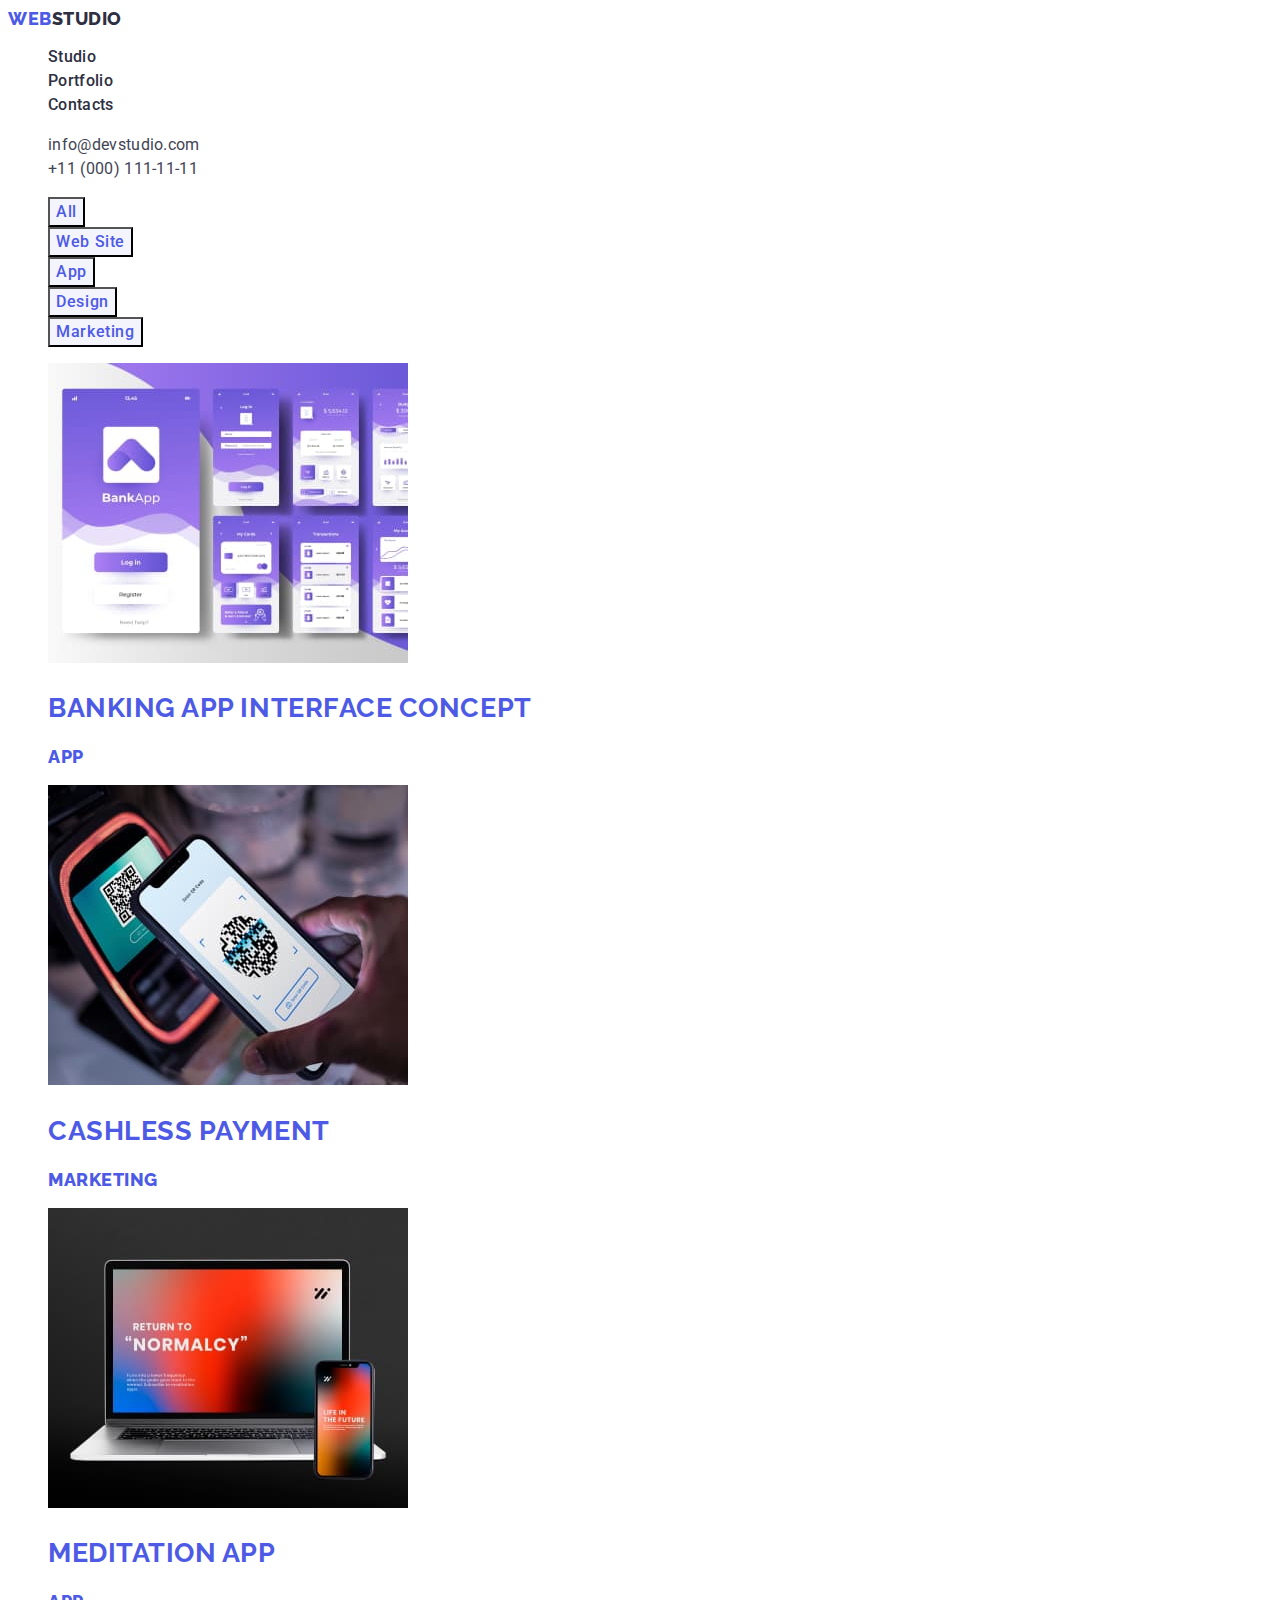
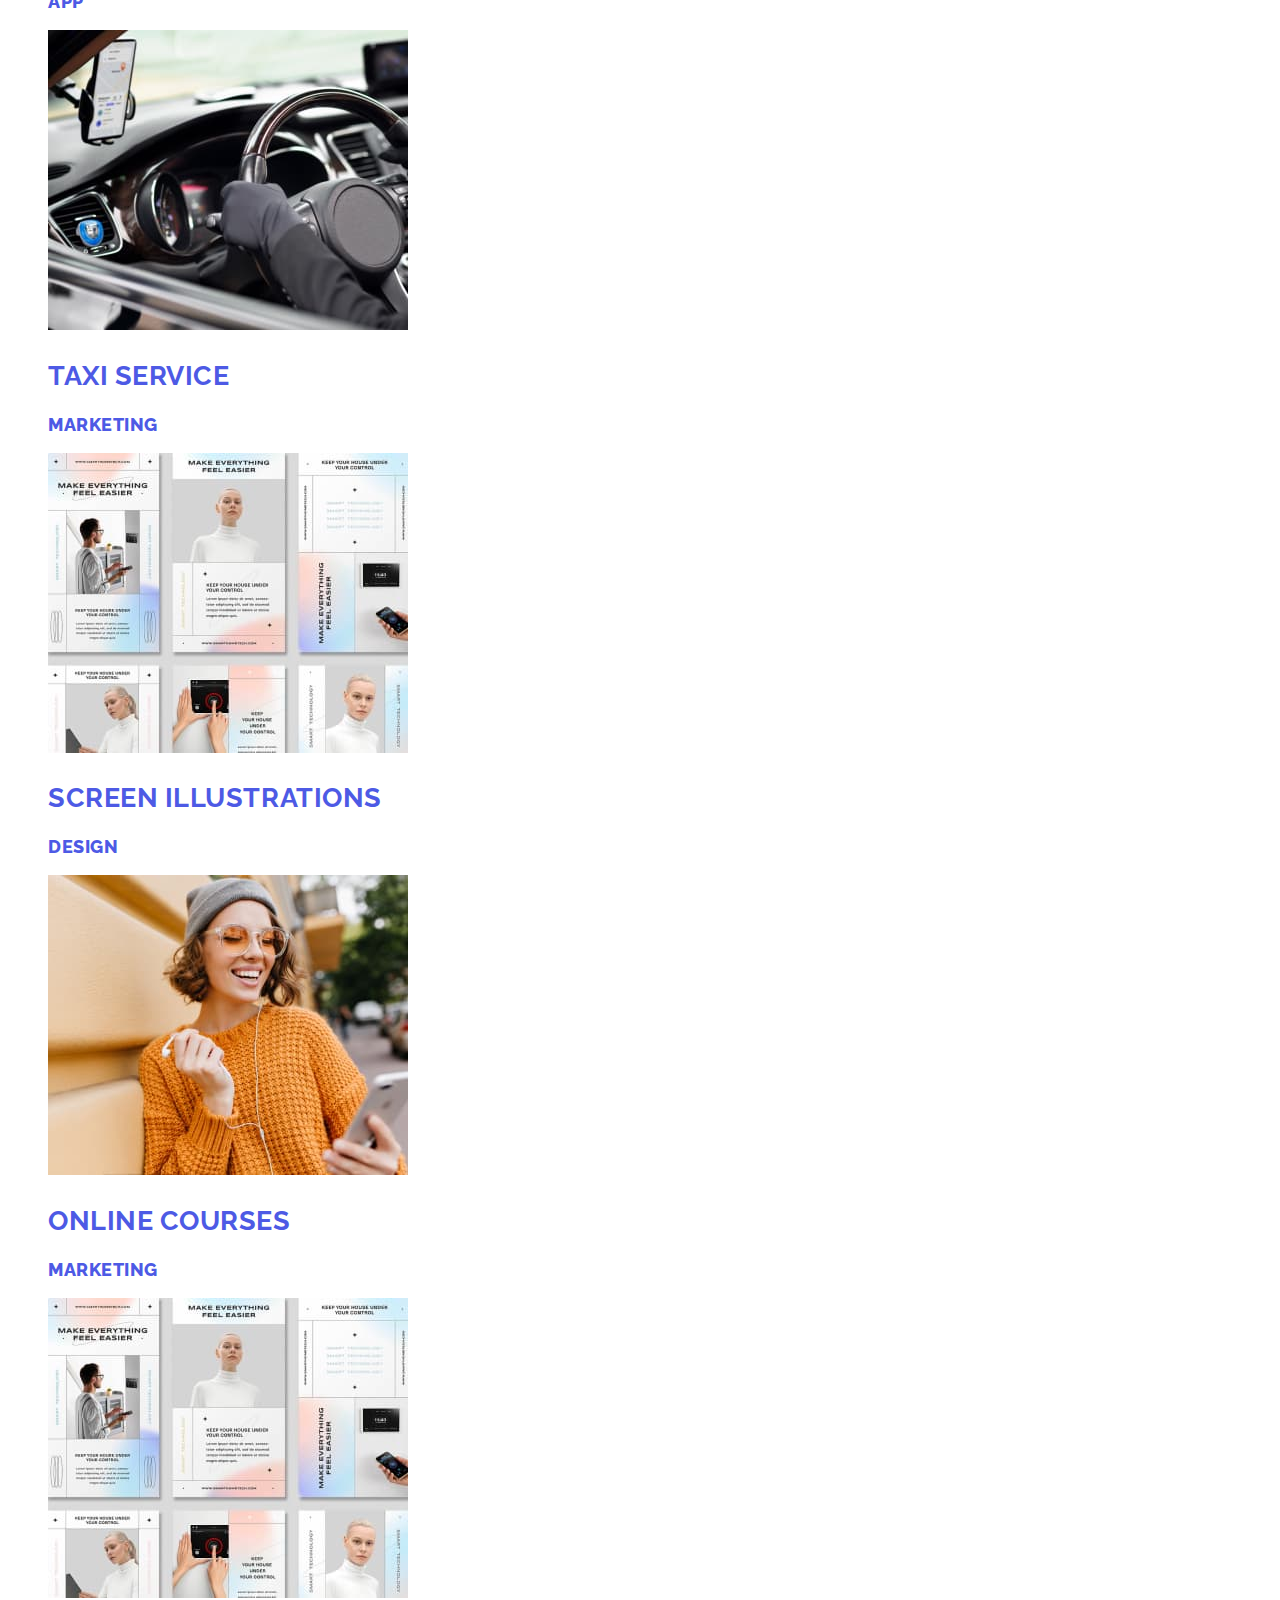
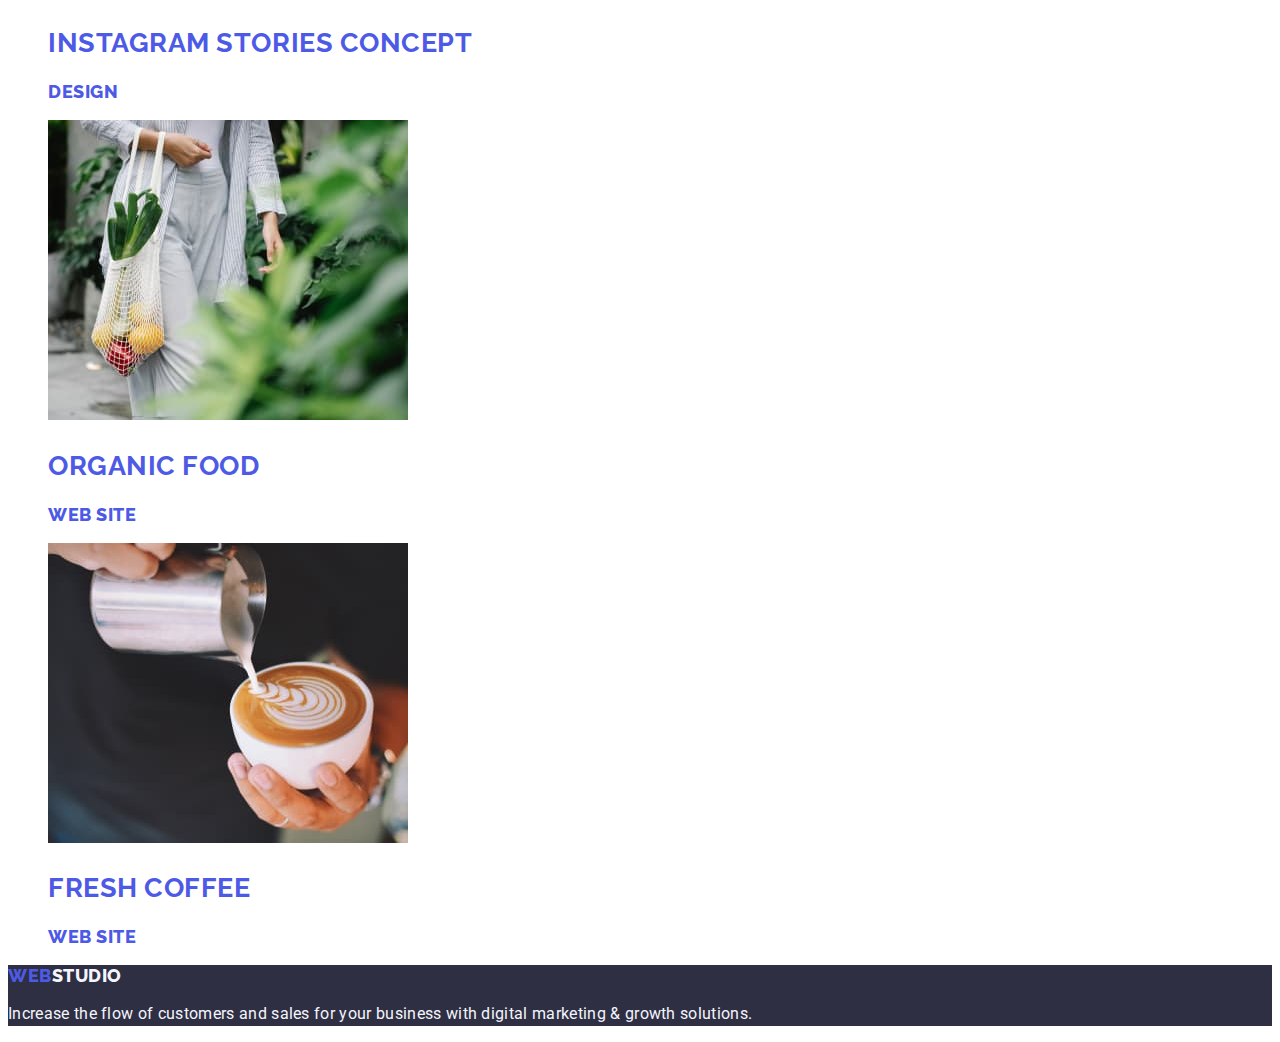
==== portfolio.html @ 8696d3ef "4" ====
<!DOCTYPE html>
<html lang="en">

<head>
    <meta charset="UTF-8">
    <meta http-equiv="X-UA-Compatible" content="IE=edge">
    <meta name="viewport" content="width=device-width, initial-scale=1.0">
    <title>Portfolio</title>
    <link rel="preconnect" href="https://fonts.googleapis.com">
    <link rel="preconnect" href="https://fonts.gstatic.com" crossorigin>
    <link
        href="https://fonts.googleapis.com/css2?family=Montserrat:wght@400;700&family=Raleway:wght@800&family=Roboto:wght@400;500;700;900&display=swap"
        rel="stylesheet">
    <link rel="stylesheet" href="node_modules/modern-normalize/modern-normalize.css">
    <link rel="stylesheet" href="./css/styles.css">
</head>

<body>
    <header class="header">
        <nav class="header-nav">
            <a class="link" href="./index.html">Web<span class="header-logo">Studio</span></a>
            <ul class="list">
                <li class="header-item">
                    <a class="header-link" href="./index.html">Studio</a>
                </li>
                <li class="header-item">
                    <a class="header-link" href="./portfolio.html">Portfolio</a>
                </li>
                <li class="header-item">
                    <a class="header-link" href="">Contacts</a>
                </li>
            </ul>
        </nav>
        <address class="header-adress">
            <ul class="list">
                <li class="header-adress-item">
                    <a class="header-adress-link" href="mailto:info@devstudio.com">info@devstudio.com</a>
                </li>
                <li class="header-adress-item">
                    <a class="header-adress-link" href="tel:+110001111111">+11 (000) 111-11-11</a>
                </li>
            </ul>
        </address>
    </header>
    <main class="main">
        <section class="filters">
            <h1 hidden>Filters</h1>
            <ul class="list">
                <li class="item-btn">
                    <button class="main-btn" type="button">All</button>
                </li>
                <li class="item-btn">
                    <button class="main-btn" type="button">Web Site</button>
                </li>
                <li class="item-btn">
                    <button class="main-btn" type="button">App</button>
                </li>
                <li class="item-btn">
                    <button class="main-btn" type="button">Design</button>
                </li>
                <li class="item-btn">
                    <button class="main-btn" type="button">Marketing</button>
                </li>
            </ul>
            <!-- < Project Card -->
            <ul class="list">
                <li class="card-item">
                    <a class="link img">
                        <img src="./images/app-1.jpg" alt="app interface" width="360" height="300">
                        <h2 class="card-title">Banking App Interface Concept</h2>
                        <p class="card-text">App</p>
                    </a>
                </li>
                <li class="card-item">
                    <a class="link img">
                        <img src="./images/marketing-1.jpg" alt="pay" width="360" height="300">
                        <h2 class="card-title">Cashless Payment</h2>
                        <p class="card-text">Marketing</p>
                    </a>
                </li>
                <li class="card-item">
                    <a class="link img">
                        <img src="./images/app-2.jpg" alt="meditation app" width="360" height="300">
                        <h2 class="card-title">Meditation App</h2>
                        <p class="card-text">App</p>
                    </a>
                </li>

                <!-- Project Card 2 -->

                <li class="card-item">
                    <a class="link img">
                        <img src="./images/marketing-2.jpg" alt="Taxi Service" width="360" height="300">
                        <h2 class="card-title">Taxi Service</h2>
                        <p class="card-text">Marketing</p>
                    </a>
                </li>
                <li class="card-item">
                    <a class="link img">
                        <img src="./images/desing-1.jpg" alt="Screen Illustrations" width="360" height="300">
                        <h2 class="card-title">Screen Illustrations</h2>
                        <p class="card-text">Design</p>
                    </a>
                </li>
                <li class="card-item">
                    <a class="link img">
                        <img src="./images/marketing-3.jpg" alt="Online Courses" width="360" height="300">
                        <h2 class="card-title">Online Courses</h2>
                        <p class="card-text">Marketing</p>
                    </a>
                </li>

                <!-- Project Card 3 -->

                <li class="card-item">
                    <a class="link img">
                        <img src="./images/desing-2.jpg" alt="Instagram Stories Concept" width="360" height="300">
                        <h2 class="card-title">Instagram Stories Concept</h2>
                        <p class="card-text">Design</p>
                    </a>
                </li>
                <li class="card-item">
                    <a class="link img">
                        <img src="./images/vebsite-1.jpg" alt="Organic Food" width="360" height="300">
                        <h2 class="card-title">Organic Food</h2>
                        <p class="card-text">Web Site</p>
                    </a>
                </li>
                <li class="card-item">
                    <a class="link img">
                        <img src="./images/vebsite-2.jpg" alt="Fresh Coffee" width="360" height="300">
                        <h2 class="card-title">Fresh Coffee</h2>
                        <p class="card-text">Web Site</p>
                    </a>
                </li>
            </ul>
        </section>
    </main>
    <footer class="footer">
        <a class="link" href="./index.html">Web<span class="footer-logo">Studio</span></a>
        <p class="footer-text">
            Increase the flow of customers and sales for your business with digital marketing & growth solutions.
        </p>
    </footer>
</body>

</html>
---- css/styles.css ----
:root {
  --primary-font: 'Roboto', sans-serif;
  --logo-font: 'Raleway', sans-serif;
  --primary-black-color: #212121;
  --primary-bacground-color: #ffffff;
  --primary-title-color: #2e2f42;
  --secondary-text-color: #434455;
  --active-link-color: #404bbf;
  --primary-font-size: 20px;
  --secondary-font-size: 16px;
  --primary-line-height: 1.2;
  --secondary-line-height: 1.5;
  --primary-letter-spacing: 0.02;
}

body {
  font-family: var(--primary-font);
  color: #434455;
  background-color: var(--primary-bacground-color);
}

/**
  |============================
  | Header styles
  |============================
*/
.header {
}
.header-nav {
}

.header-link,
.header-adress-link {
  text-decoration: none;
}

.link {
  font-family: var(--logo-font);
  font-style: normal;
  font-weight: 800;
  font-size: 18px;
  line-height: 1.17;
  letter-spacing: 0.03em;
  text-transform: uppercase;
  text-decoration: none;
  color: #4d5ae5;
}
.header-link {
  color: #2e2f42;
  font-size: 16px;
  text-decoration: none;
  font-weight: 500;
  line-height: 1.5;
  letter-spacing: 0.02em;
}
.link:hover,
.link:focus {
  color: #404bbf;
}
.header-logo {
  color: #2e2f42;
  line-height: 1.17;
}
.footer-logo {
  color: #f4f4fd;
  line-height: 1.17;
}
.list {
  color: #2e2f42;
  font-family: var(--primary-font);
  font-weight: 500;
  line-height: var(--secondary-line-height);
  font-size: var(--secondary-font-size);
  letter-spacing: 0.02em;
}
.header-item {
  font-weight: 500;
  line-height: 1.5;
  letter-spacing: 0.02em;
  color: #2e2f42;
}
.header-link:hover,
.header-link:focus {
  color: #404bbf;
}
.header-adress {
  font-style: normal;
  letter-spacing: 0.02em;
  list-style: none;
}
.list {
  list-style: none;
}
.header-adress-item {
}
.header-adress-link {
  font-family: var(--primary-font);
  font-weight: 400;
  color: var(--secondary-text-color);
  line-height: var(--secondary-line-height);
  font-size: var(--secondary-font-size);
}
.header-adress-link:hover,
.header-adress-link:focus {
  color: var(--active-link-color);
}

/**
  |============================
  | Main styles
  |============================
*/

.main {
}
.filters {
}
.filters-list {
}
.item-btn {
  text-decoration: none;
}
.main-btn {
  font-family: var(--primary-font);
  font-weight: 500;
  font-size: 16px;
  line-height: 1.5;
  letter-spacing: 0.04em;
  background-color: #f4f4fd;
  color: #4d5ae5;
}
.main-btn-os {
  font-family: 'Roboto', sans-serif;
  font-weight: 500;
  font-size: 16px;
  line-height: 1.5;
  letter-spacing: 0.04em;
  background-color: #4d5ae5;
  color: #ffffff;
}
.main-btn:hover,
.main-btn:focus {
  background-color: #404bbf;
  color: #ffffff;
  cursor: pointer;
}
.main-btn-os:hover,
.main-btn-os:focus {
  background-color: #404bbf;
  cursor: pointer;
}
.card-list {
}
.card-item {
}
.card-title {
}
.card-text {
}

.main {
}
.main-section {
  background-color: #2e2f42;
  color: #f4f4fd;
}
.main-title {
  font-weight: 700;
  font-size: 56px;
  text-align: center;
  line-height: 1.07;
  letter-spacing: 0.02em;
  color: #ffffff;
}
.section-advantages {
}
.advantages-title {
  font-size: 36px;
  line-height: 1.11;
  text-align: center;
  letter-spacing: 0.02em;
  text-transform: capitalize;
  color: #2e2f42;
}
.list {
  background-color: #ffffff;
}
.section-advantages-item {
}
.section-advantages-title {
  font-weight: 500;
  font-size: 20px;
  line-height: 1.2;
  letter-spacing: 0.02em;
  color: #2e2f42;
}
.section-advantages-text {
  color: #434455;
  line-height: 1.5;
  letter-spacing: 0.02em;
}
.section-img {
}
.section-img-title {
  font-size: 36px;
  line-height: 1.11;
  text-align: center;
  letter-spacing: 0.02em;
  text-transform: capitalize;
  color: #2e2f42;
}
.section-img-list {
}
.section-img-item {
}
.section-ot {
  background-color: #f4f4fd;
}
.section-ot-title {
  font-size: 36px;
  line-height: 1.11;
  text-align: center;
  letter-spacing: 0.02em;
  text-transform: capitalize;
  color: #2e2f42;
}
/*.section-ot-list {
  background-color: #FFFFFF;
}*/
.section-ot-item {
  background-color: #ffffff;
}
.item-title {
  font-weight: 500;
  font-size: 20px;
  line-height: 1.2;
  letter-spacing: 0.02em;
  color: #2e2f42;
}
.item-text {
  line-height: 1.5;
  letter-spacing: 0.02em;
  color: #434455;
}
/**
  |============================
  | Footer styles
  |============================
*/

.footer {
  background-color: #2e2f42;
  color: #f4f4fd;
}
.link {
  color: #4d5ae5;
}
.footer-text {
  line-height: 1.5;
  letter-spacing: 0.02em;
}
.footer-logo {
  color: #f4f4fd;
}
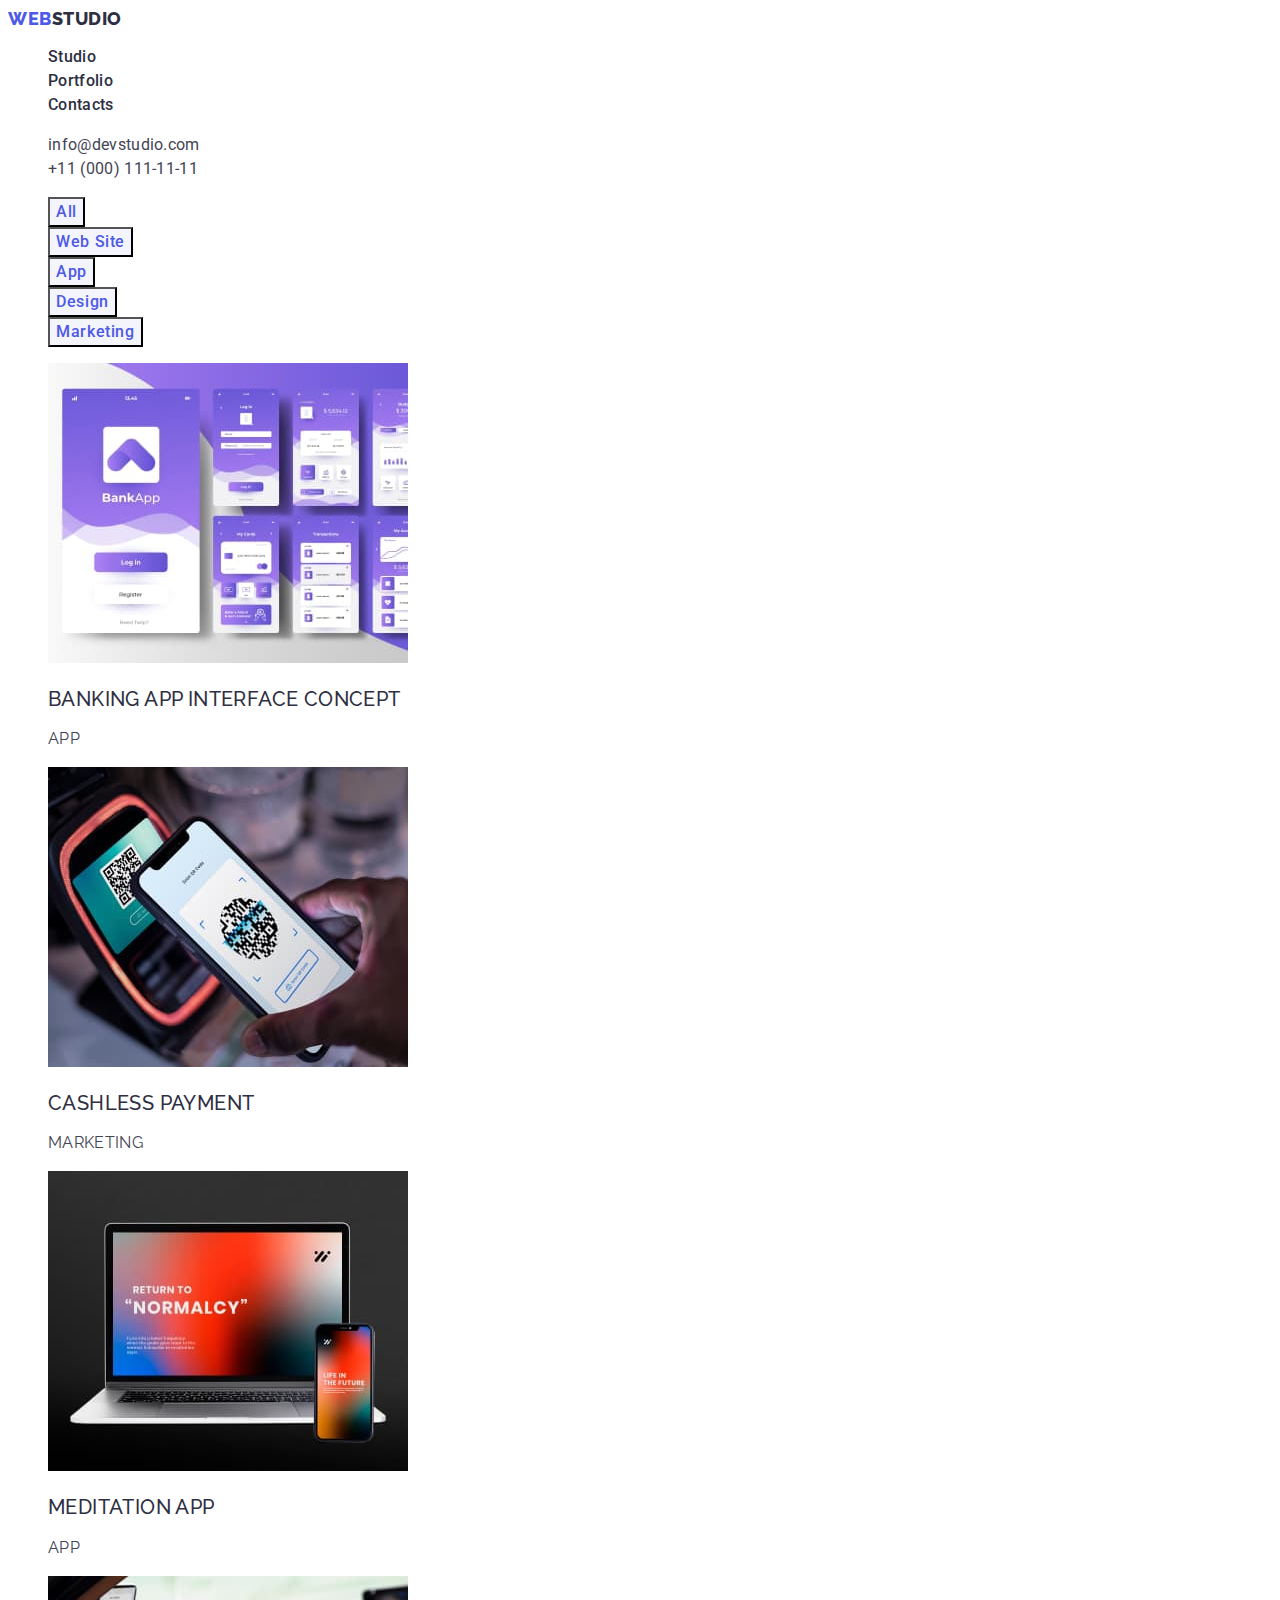
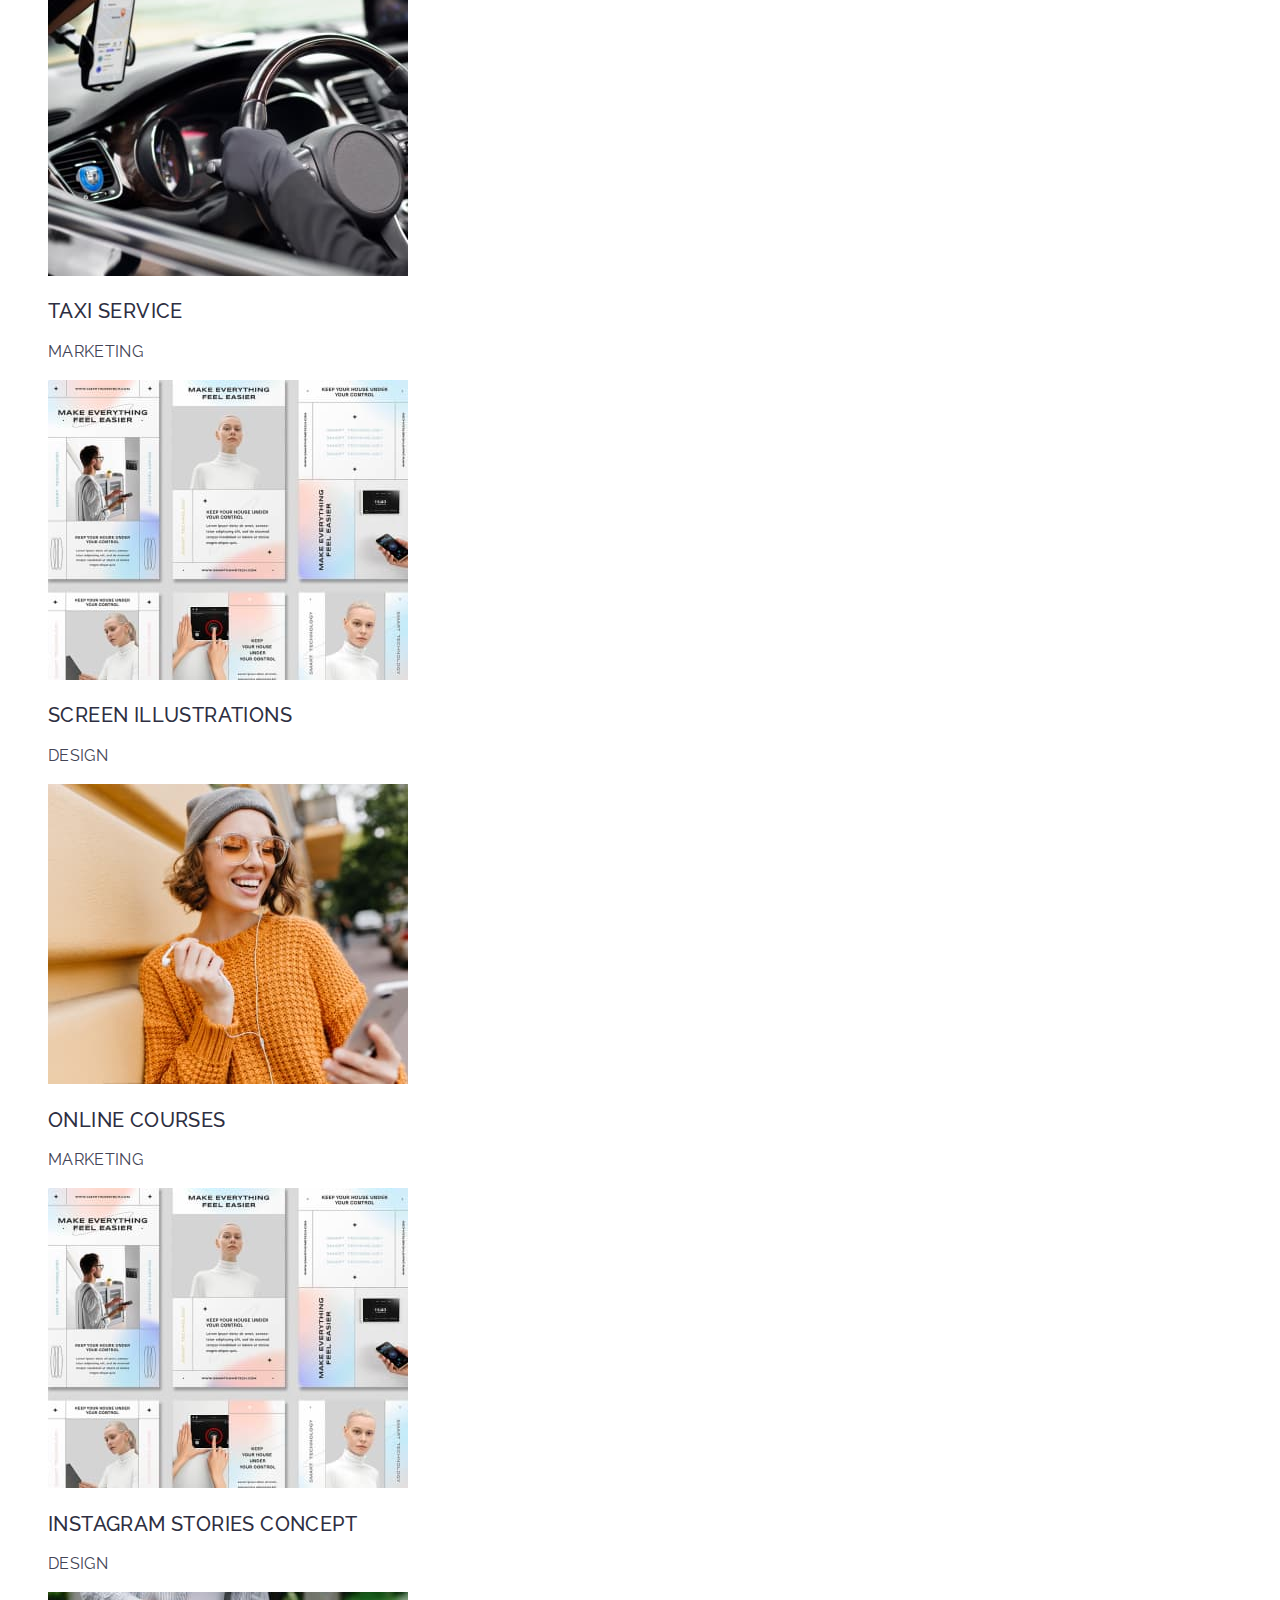
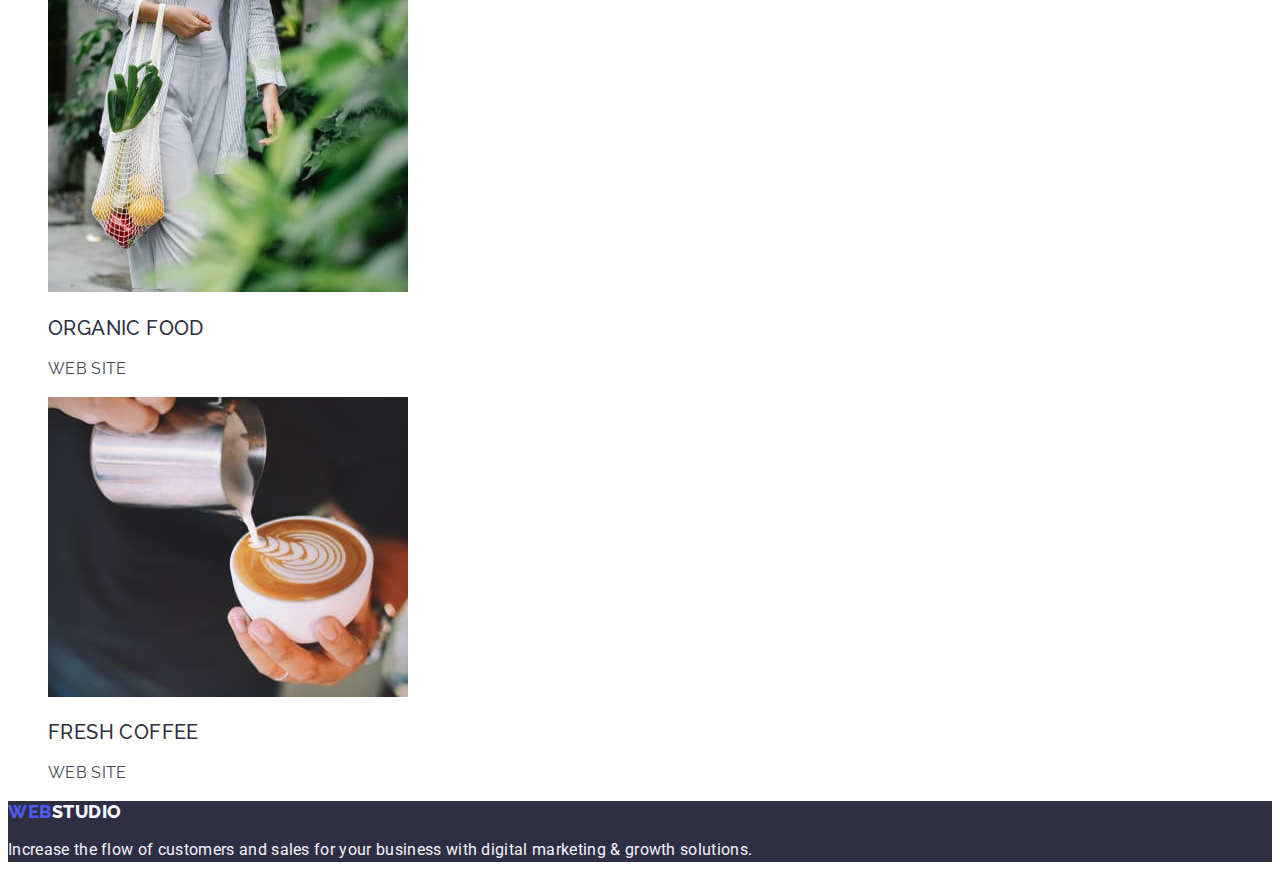
==== commit 46461566: "4" ====
--- a/portfolio.html
+++ b/portfolio.html
@@ -18,7 +18,7 @@
 <body>
     <header class="header">
         <nav class="header-nav">
-            <a class="link" href="./index.html">Web<span class="header-logo">Studio</span></a>
+            <a class="logo-link link" href="./index.html">Web<span class="header-logo">Studio</span></a>
             <ul class="list">
                 <li class="header-item">
                     <a class="header-link" href="./index.html">Studio</a>
--- a/css/styles.css
+++ b/css/styles.css
@@ -30,6 +30,7 @@
 }
 
 .header-link,
+.logo-link,
 .header-adress-link {
   text-decoration: none;
 }
@@ -154,8 +155,18 @@
 .card-item {
 }
 .card-title {
+  font-weight: 500;
+  font-size: 20px;
+  line-height: 1.2;
+  letter-spacing: 0.02em;
+  color: #2e2f42;
 }
 .card-text {
+  font-weight: 400;
+  font-size: 16px;
+  letter-spacing: 0.02em;
+  line-height: 1.5;
+  color: #434455;
 }
 
 .main {
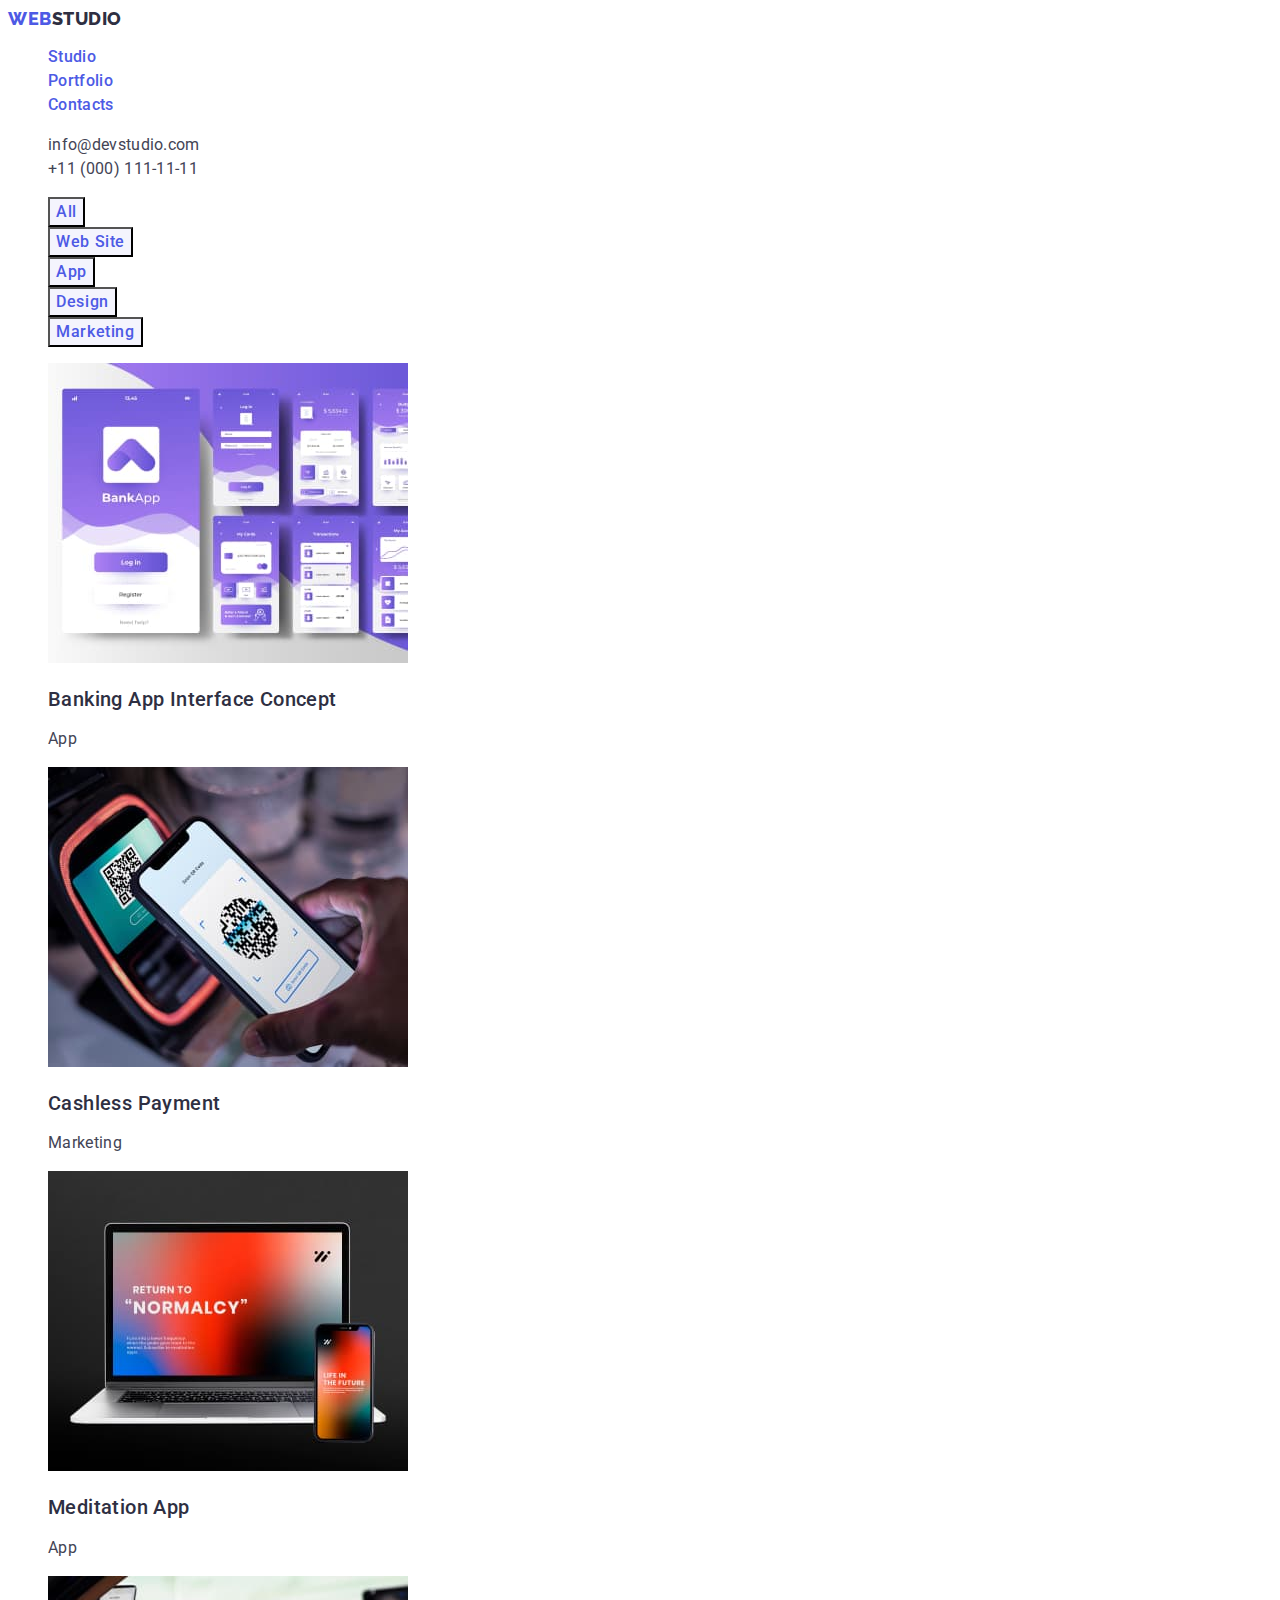
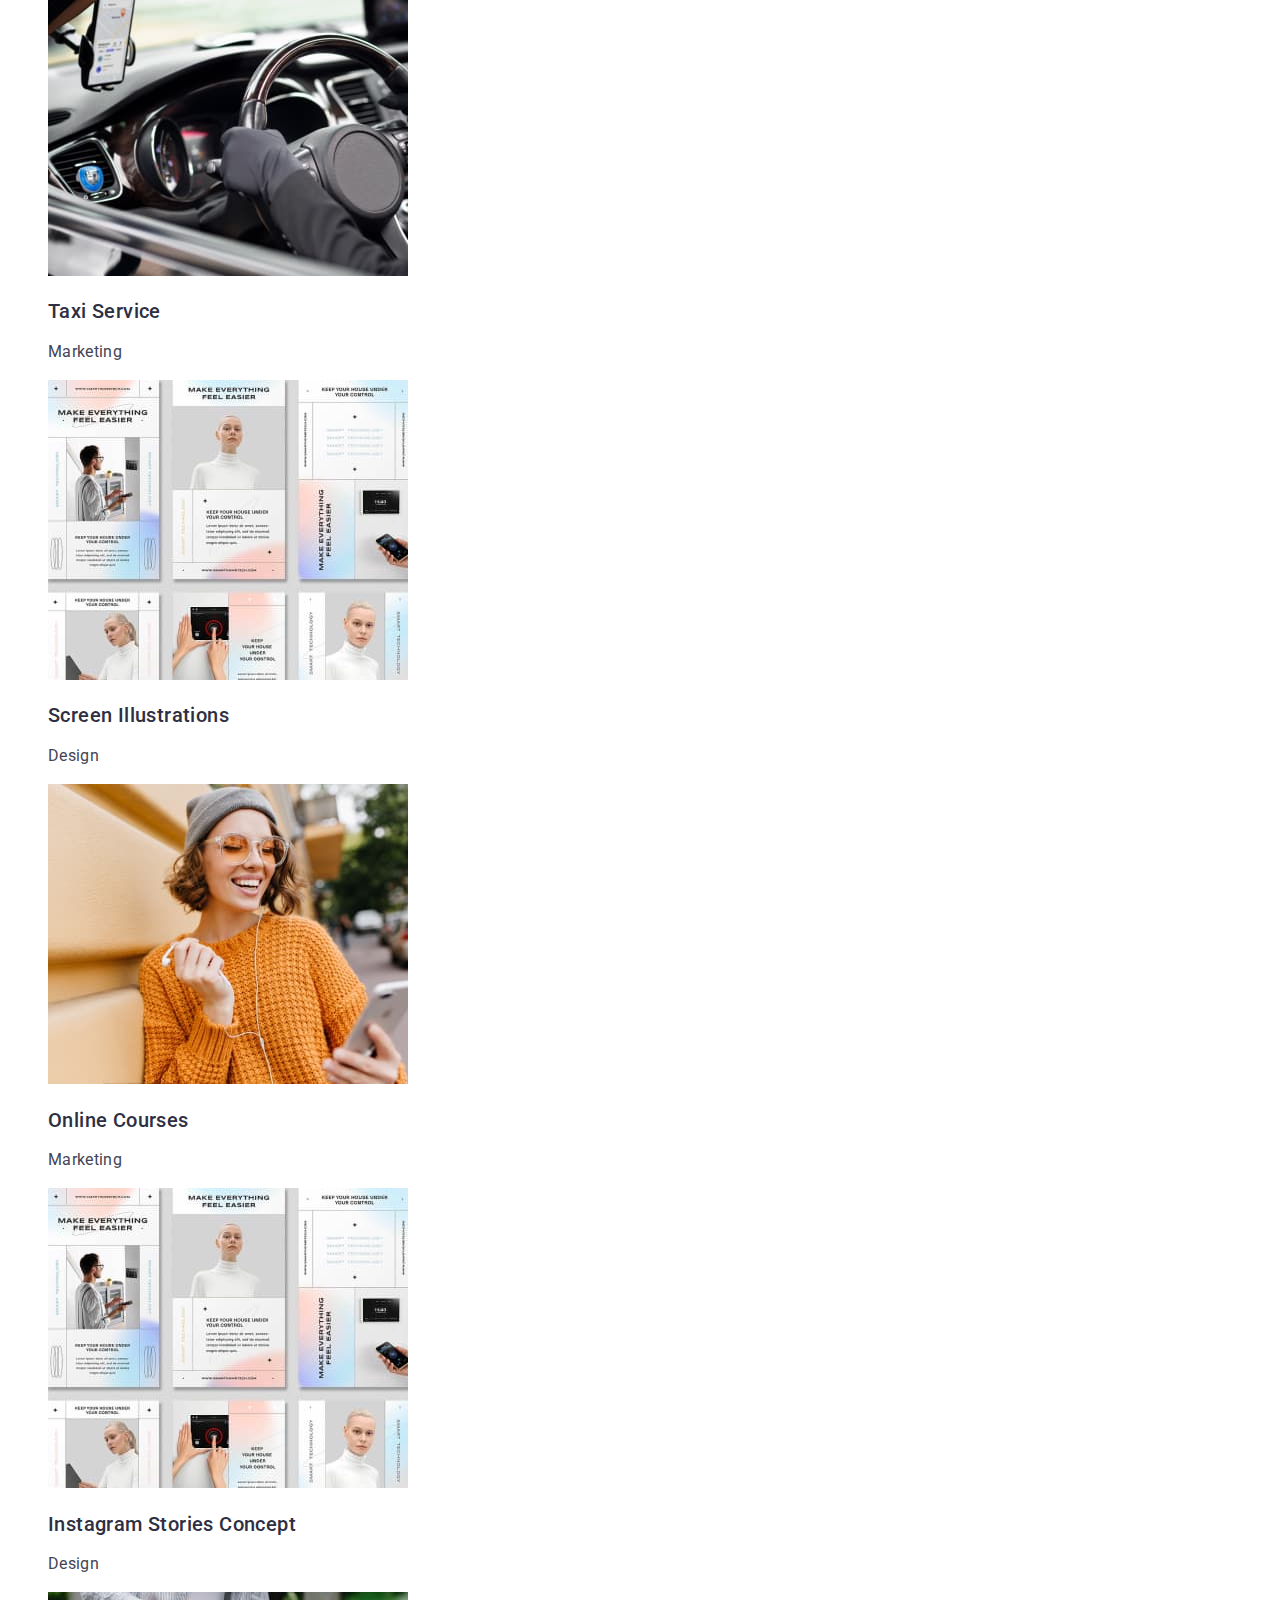
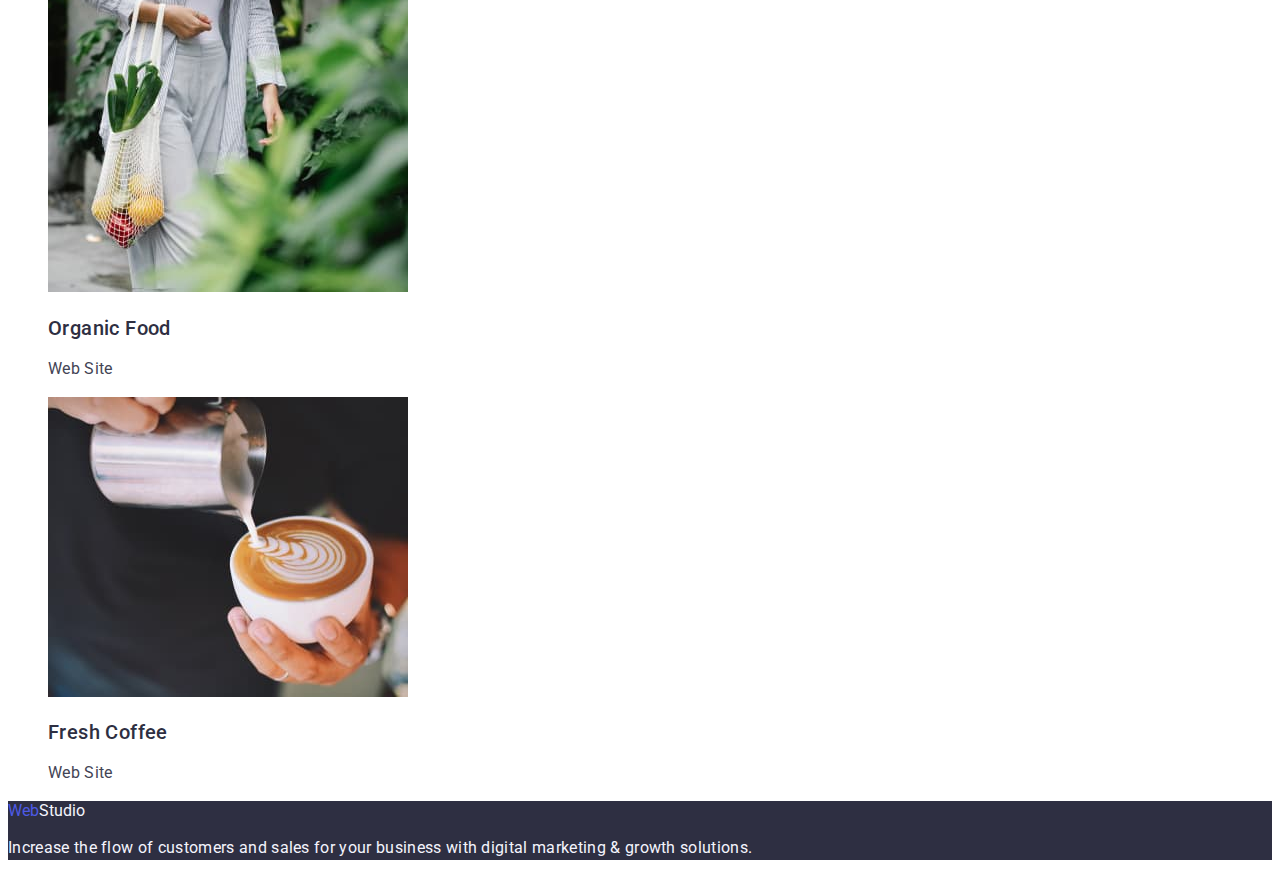
==== commit efeb6952: "4" ====
--- a/portfolio.html
+++ b/portfolio.html
@@ -21,13 +21,13 @@
             <a class="logo-link link" href="./index.html">Web<span class="header-logo">Studio</span></a>
             <ul class="list">
                 <li class="header-item">
-                    <a class="header-link" href="./index.html">Studio</a>
+                    <a class="header-link link" href="./index.html">Studio</a>
                 </li>
                 <li class="header-item">
-                    <a class="header-link" href="./portfolio.html">Portfolio</a>
+                    <a class="header-link link" href="./portfolio.html">Portfolio</a>
                 </li>
                 <li class="header-item">
-                    <a class="header-link" href="">Contacts</a>
+                    <a class="header-link link" href="">Contacts</a>
                 </li>
             </ul>
         </nav>
--- a/css/styles.css
+++ b/css/styles.css
@@ -30,12 +30,12 @@
 }
 
 .header-link,
-.logo-link,
+.link,
 .header-adress-link {
   text-decoration: none;
 }
 
-.link {
+.logo-link {
   font-family: var(--logo-font);
   font-style: normal;
   font-weight: 800;
@@ -43,7 +43,7 @@
   line-height: 1.17;
   letter-spacing: 0.03em;
   text-transform: uppercase;
-  text-decoration: none;
+  /*text-decoration: none;*/
   color: #4d5ae5;
 }
 .header-link {
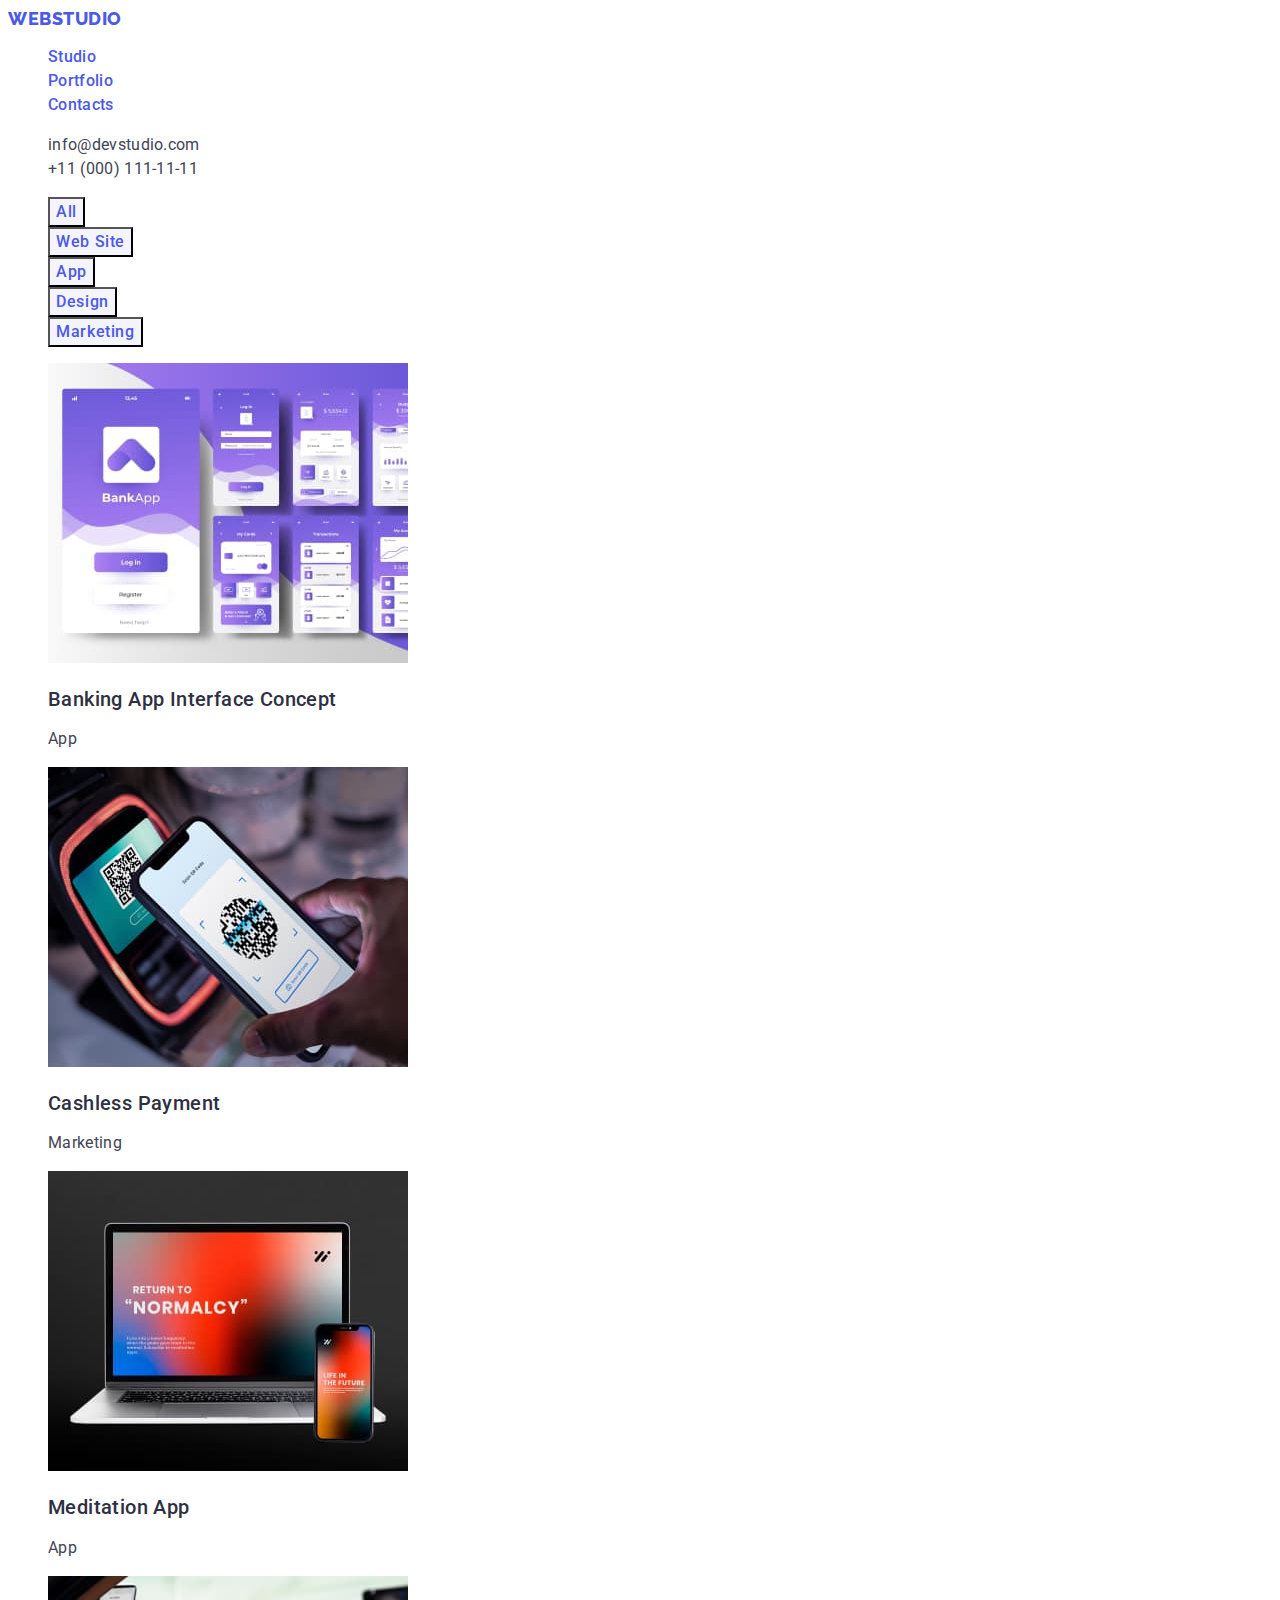
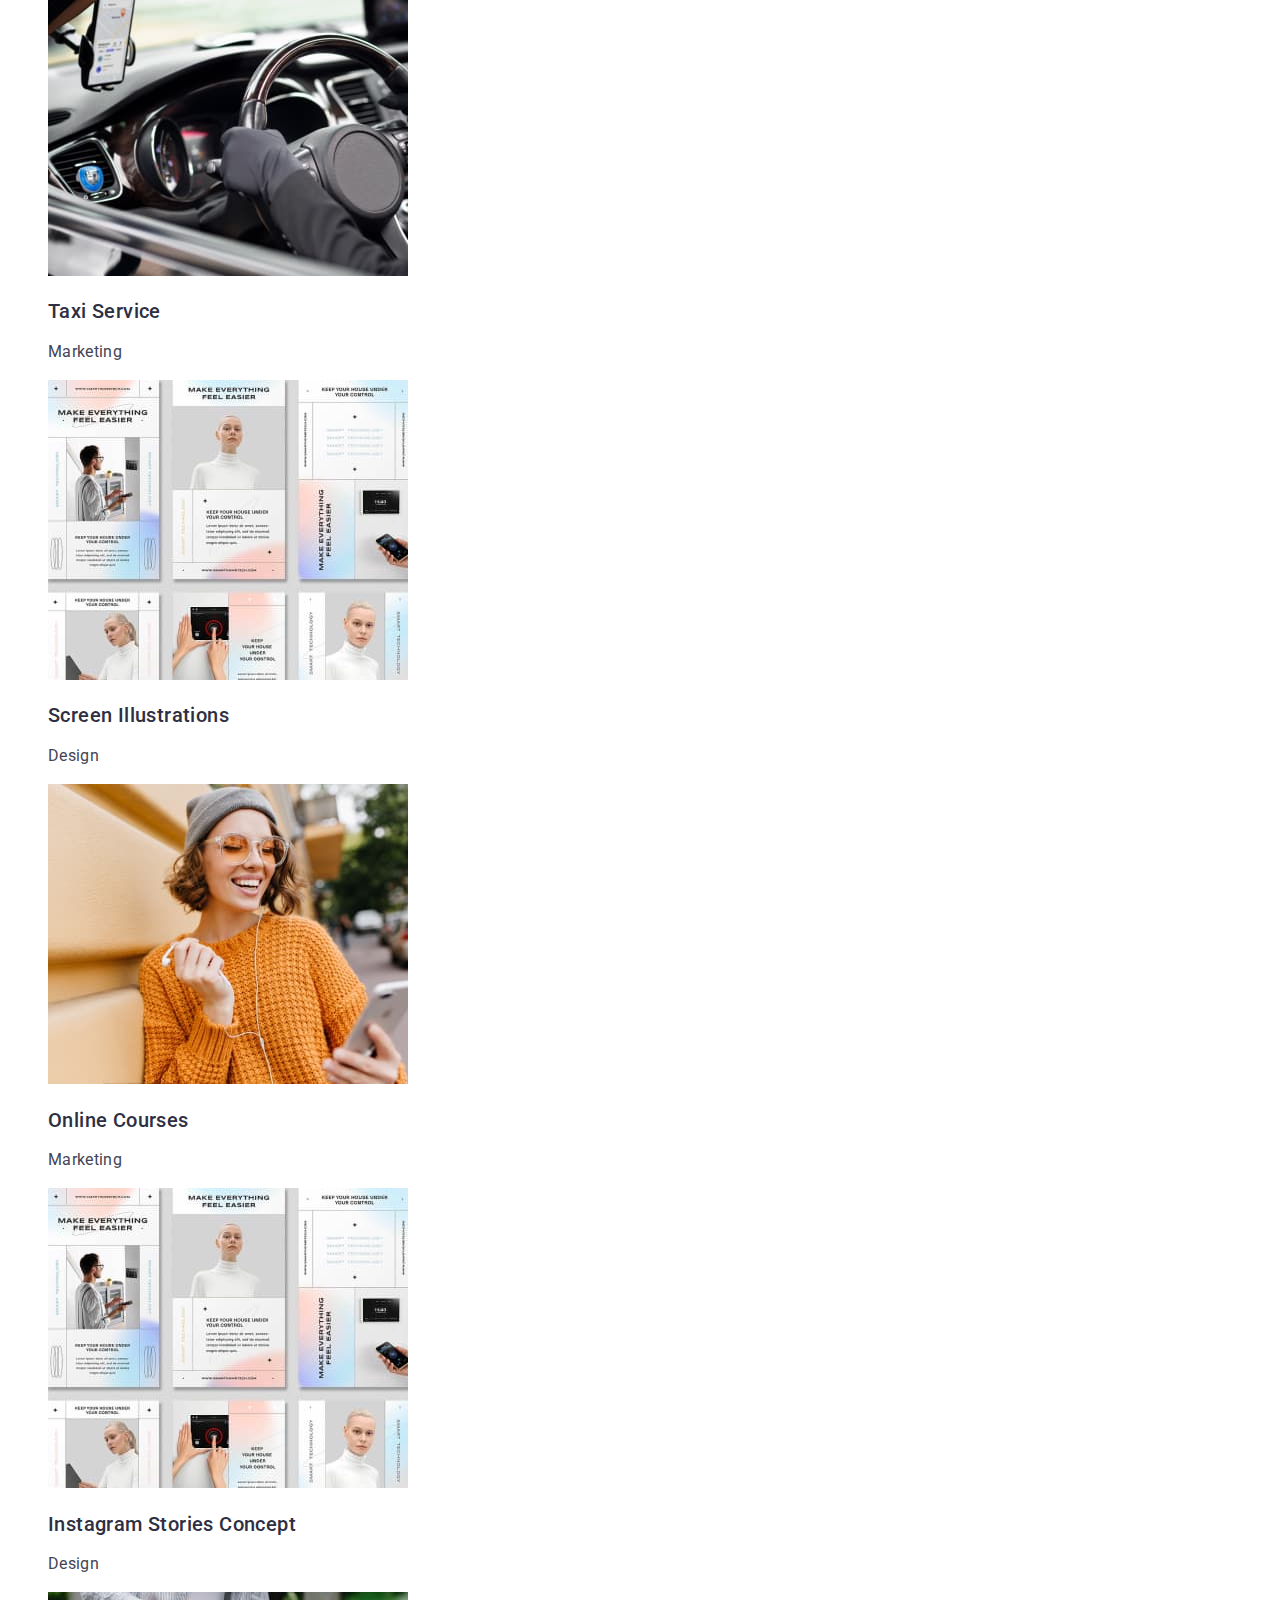
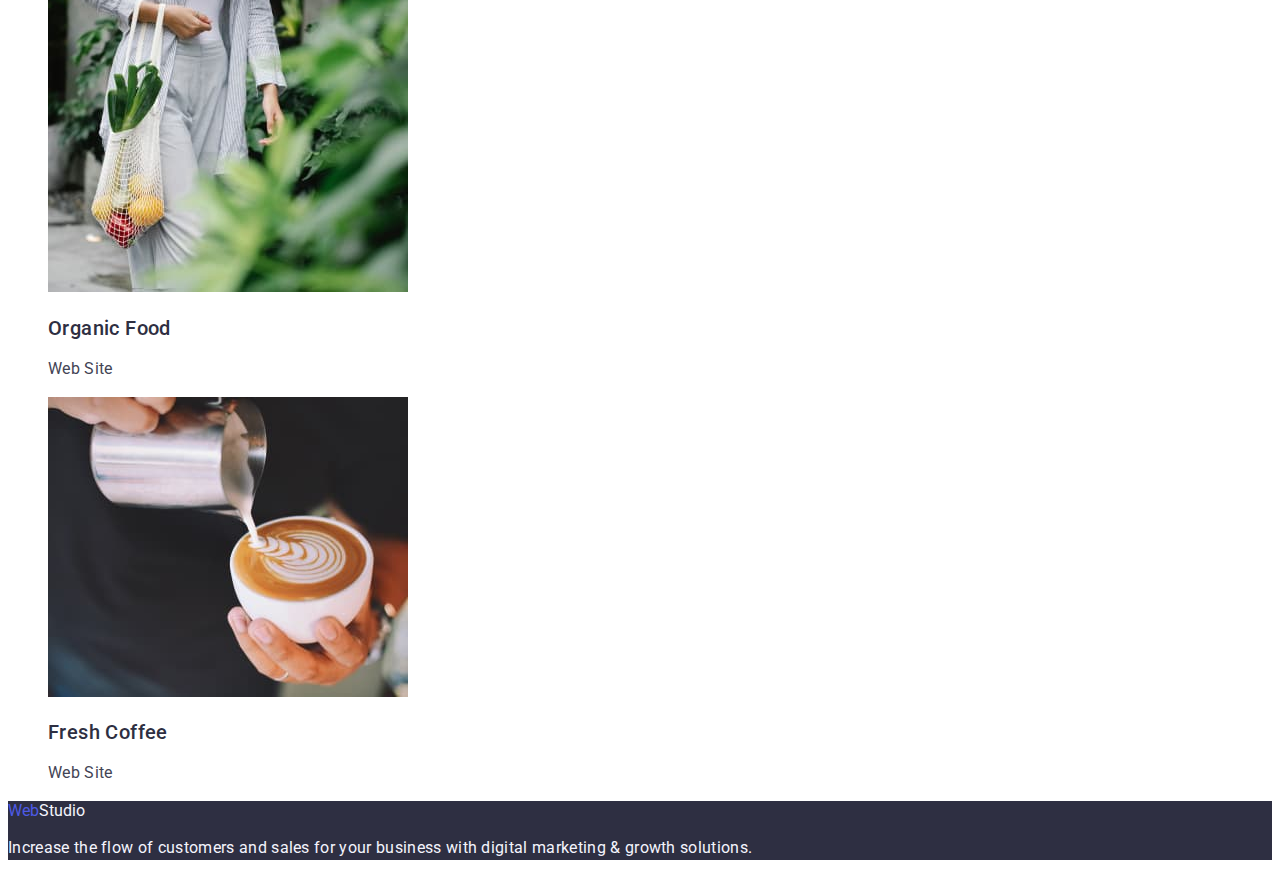
==== commit 81f2f29d: "4" ====
--- a/portfolio.html
+++ b/portfolio.html
@@ -18,7 +18,7 @@
 <body>
     <header class="header">
         <nav class="header-nav">
-            <a class="logo-link link" href="./index.html">Web<span class="header-logo">Studio</span></a>
+            <a class="logo-link link" href="./index.html">Web<span class="header-logo link">Studio</span></a>
             <ul class="list">
                 <li class="header-item">
                     <a class="header-link link" href="./index.html">Studio</a>
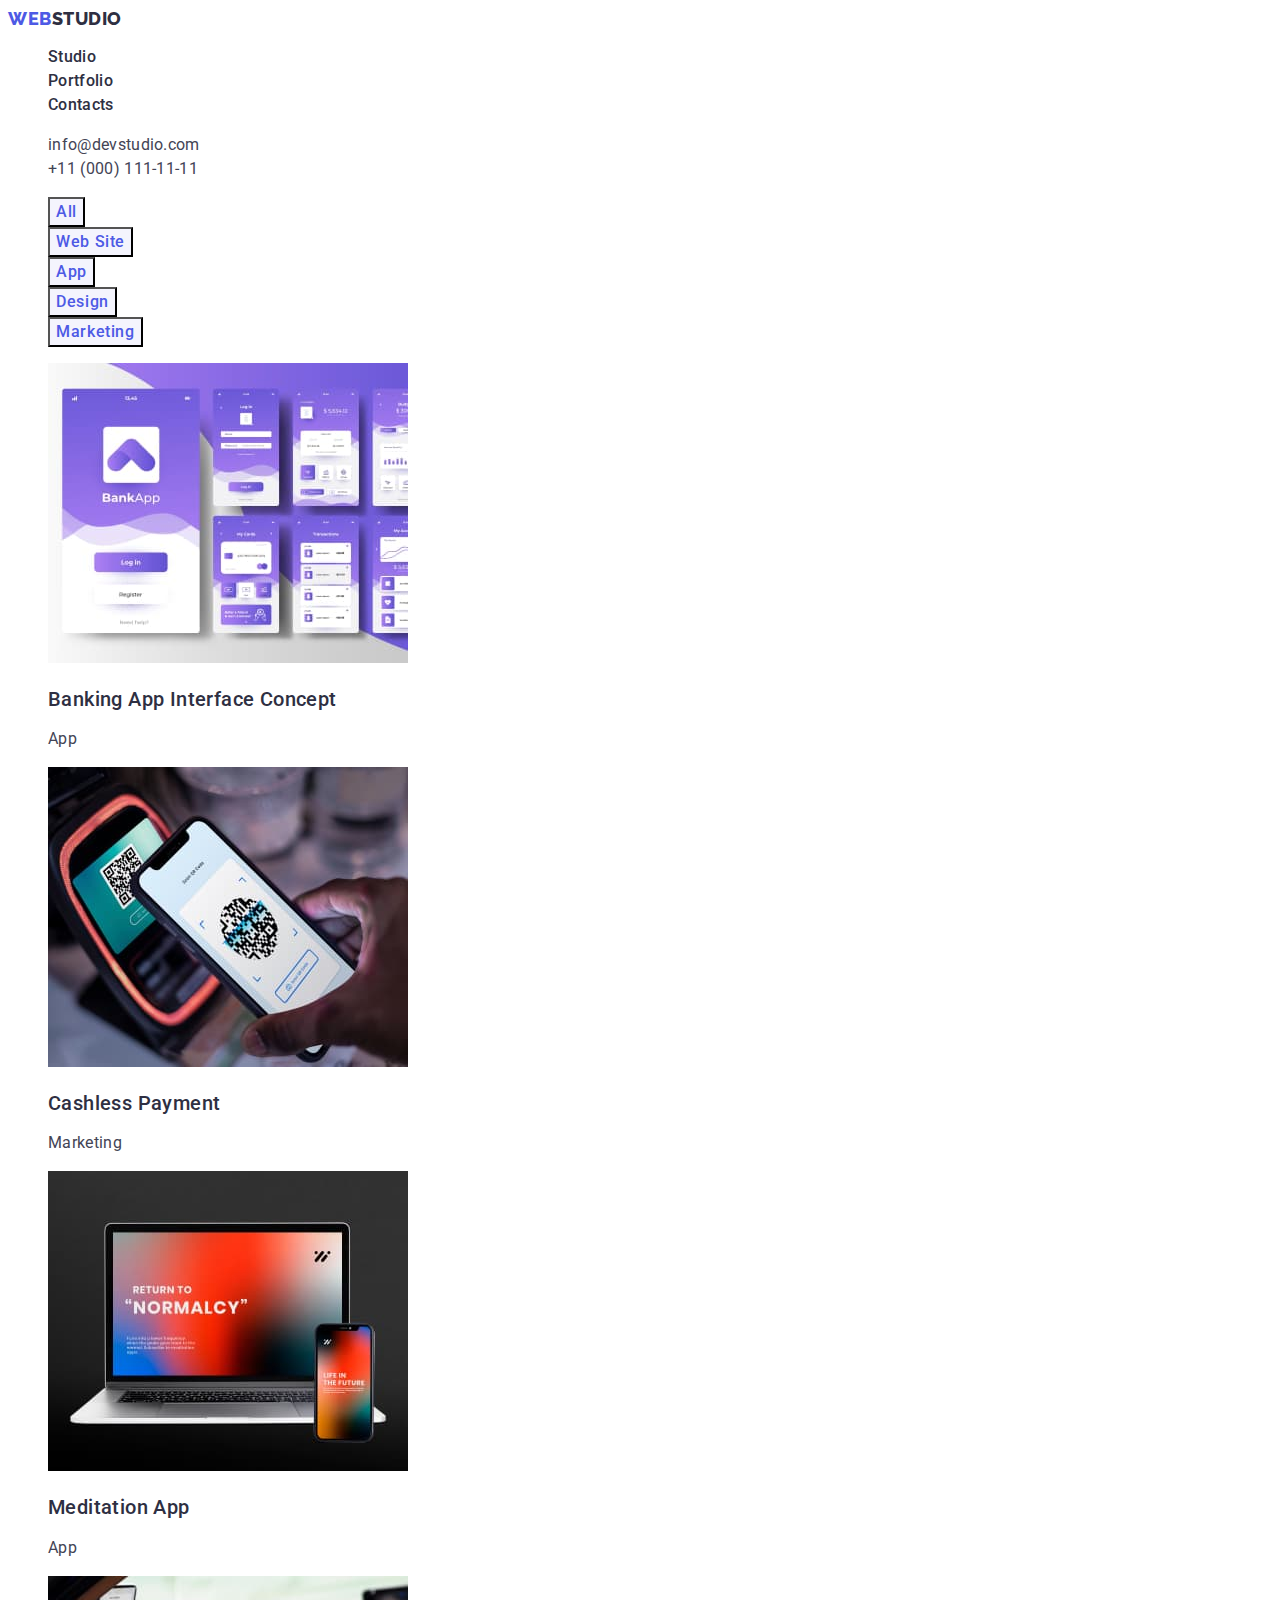
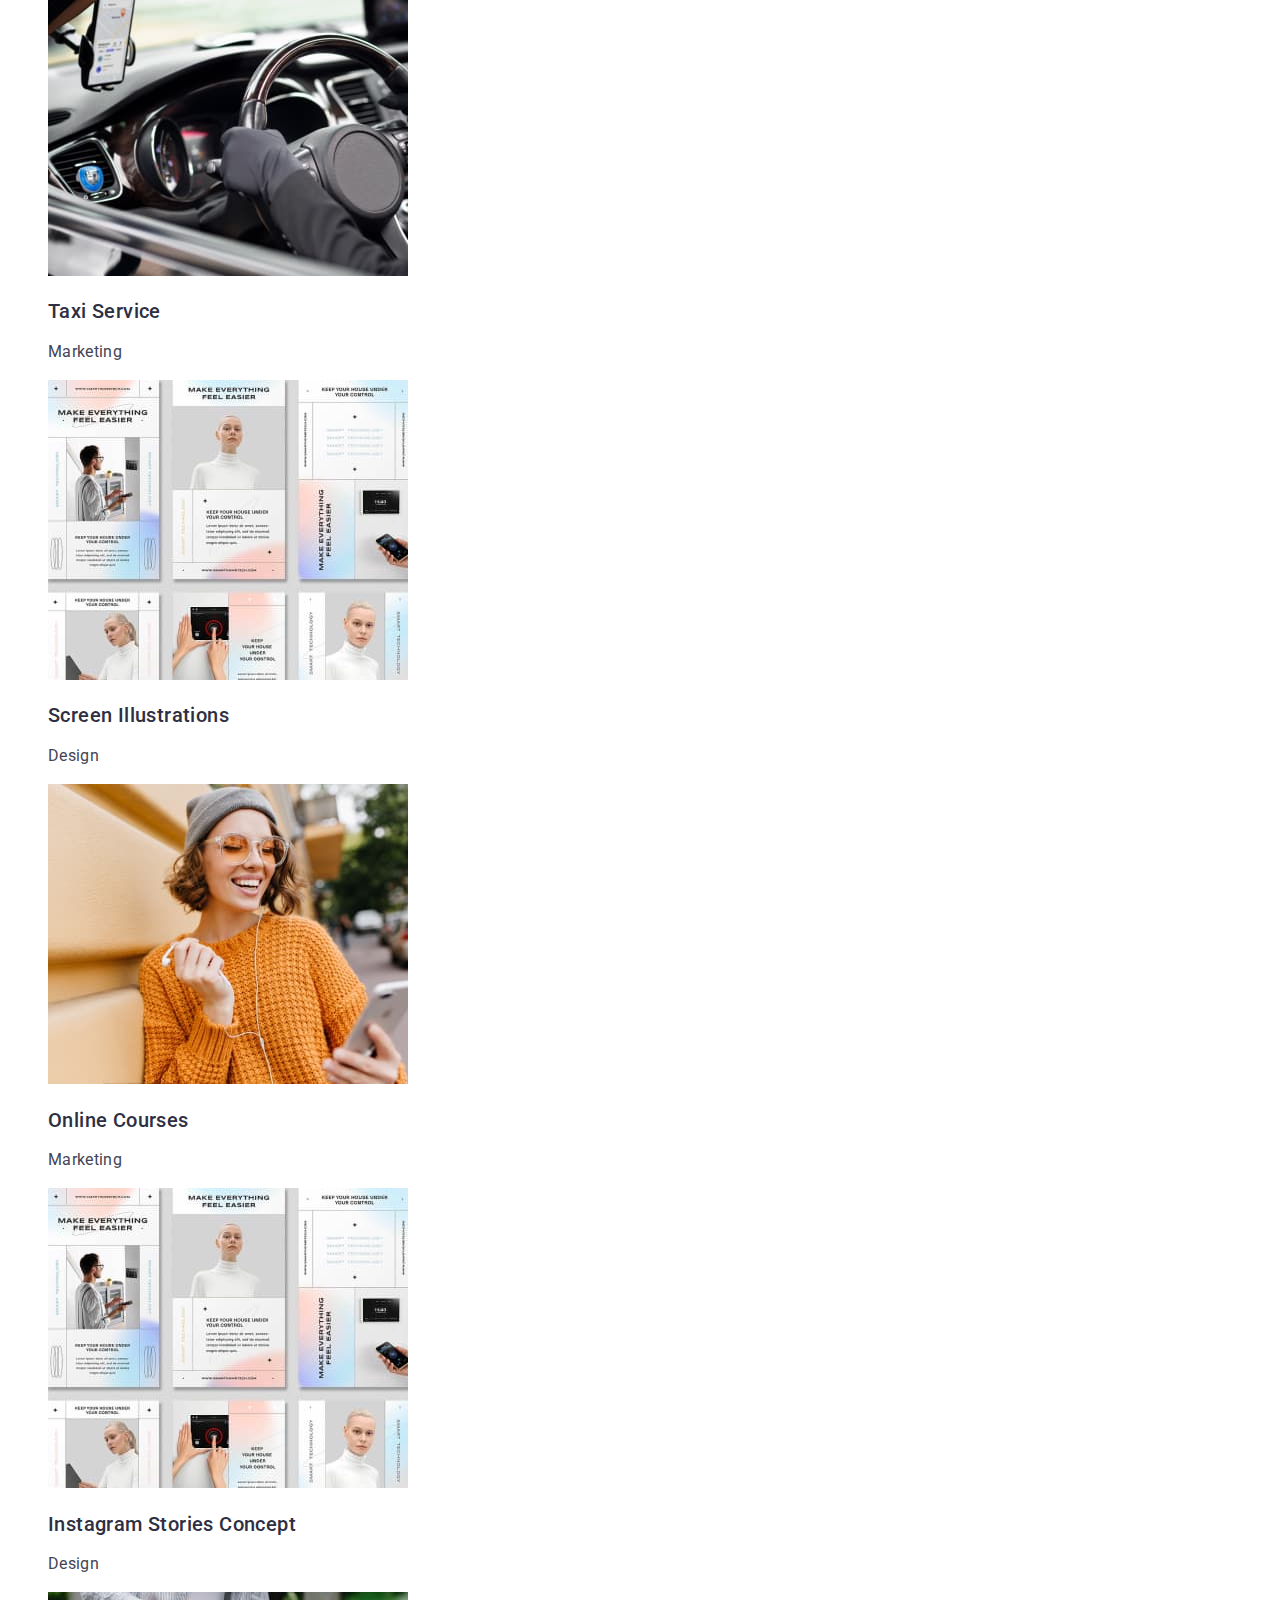
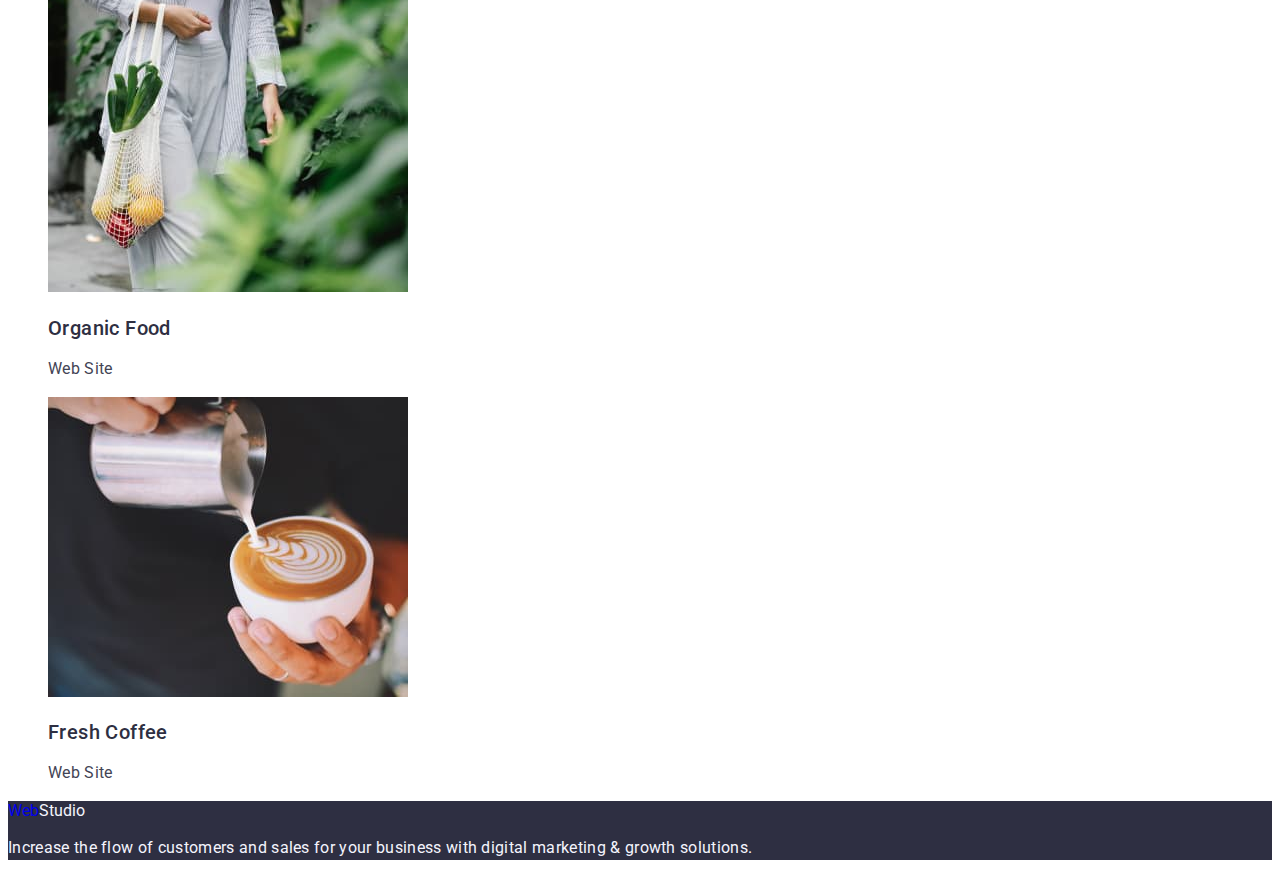
==== commit 3f69bc1d: "4" ====
--- a/portfolio.html
+++ b/portfolio.html
@@ -34,10 +34,10 @@
         <address class="header-adress">
             <ul class="list">
                 <li class="header-adress-item">
-                    <a class="header-adress-link" href="mailto:info@devstudio.com">info@devstudio.com</a>
+                    <a class="header-adress-link link" href="mailto:info@devstudio.com">info@devstudio.com</a>
                 </li>
                 <li class="header-adress-item">
-                    <a class="header-adress-link" href="tel:+110001111111">+11 (000) 111-11-11</a>
+                    <a class="header-adress-link link" href="tel:+110001111111">+11 (000) 111-11-11</a>
                 </li>
             </ul>
         </address>
--- a/css/styles.css
+++ b/css/styles.css
@@ -264,7 +264,7 @@
   color: #f4f4fd;
 }
 .link {
-  color: #4d5ae5;
+  /*color: #4d5ae5;*/
 }
 .footer-text {
   line-height: 1.5;
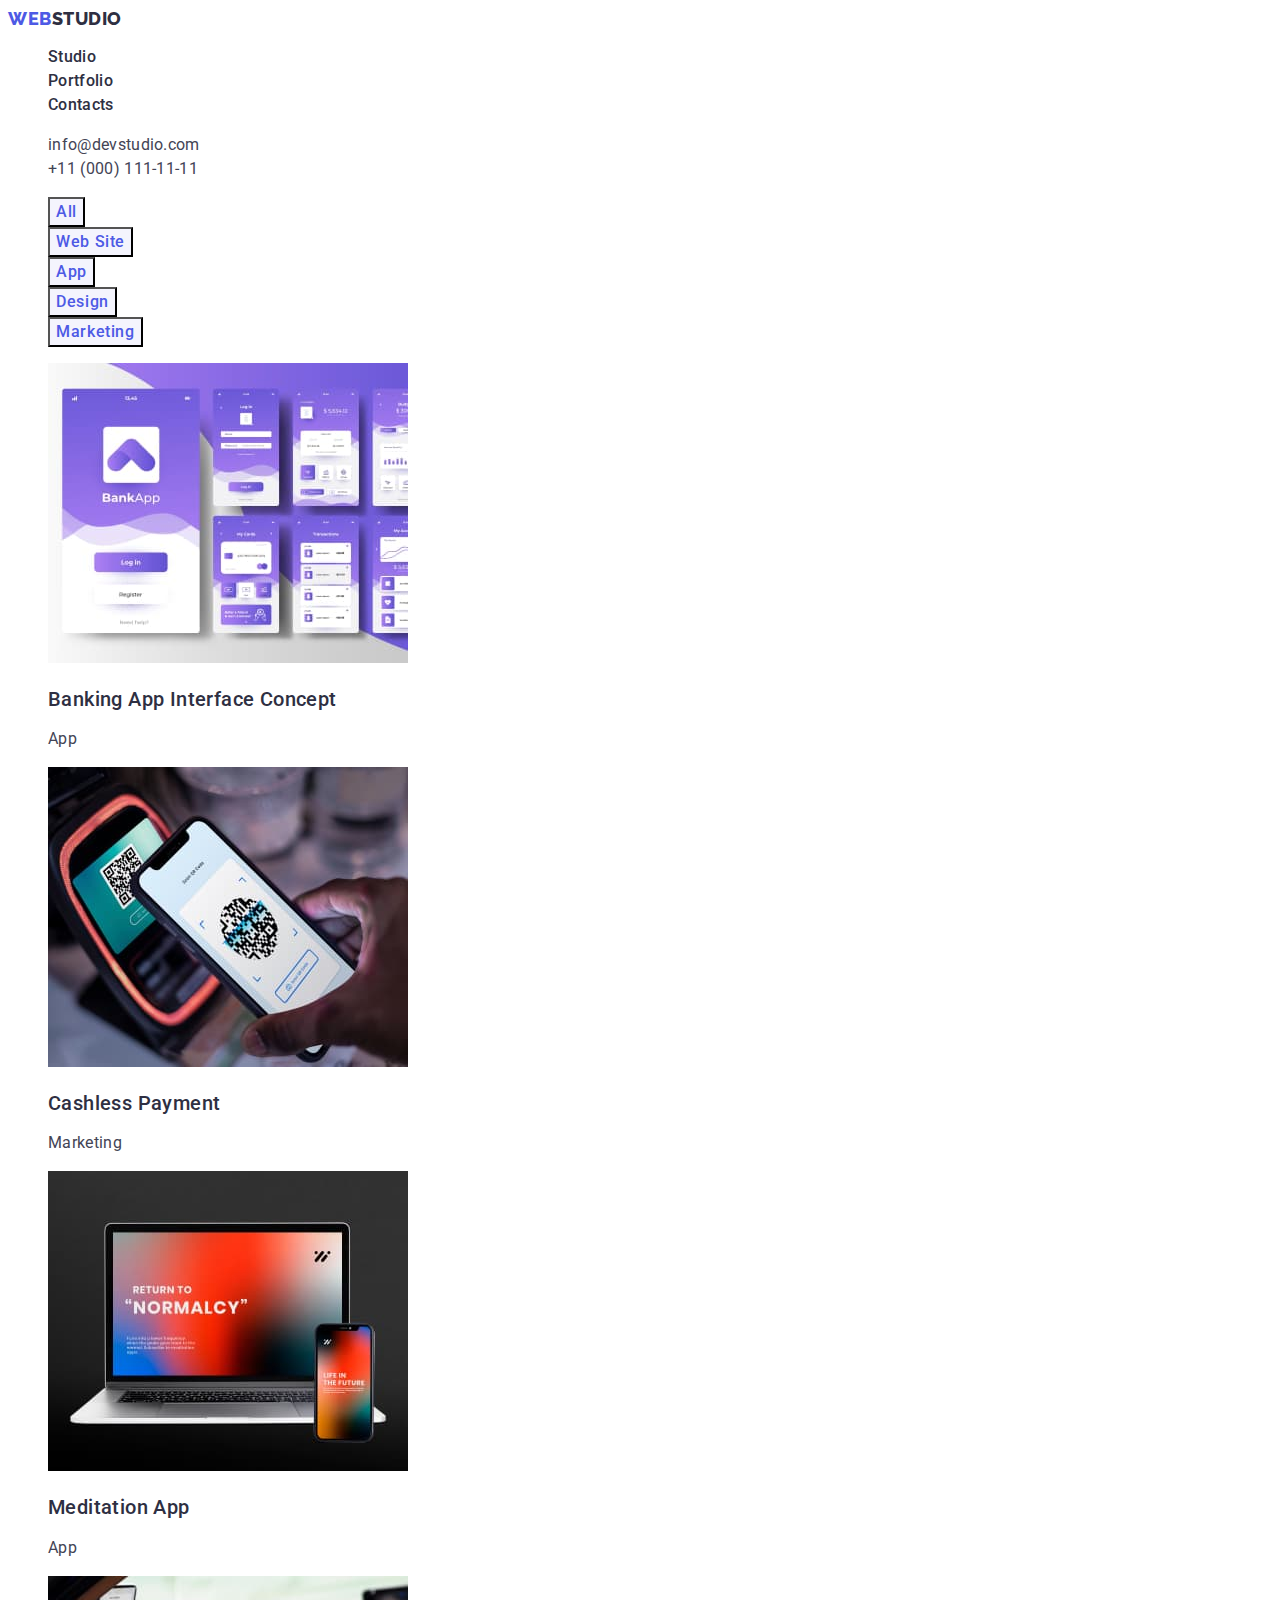
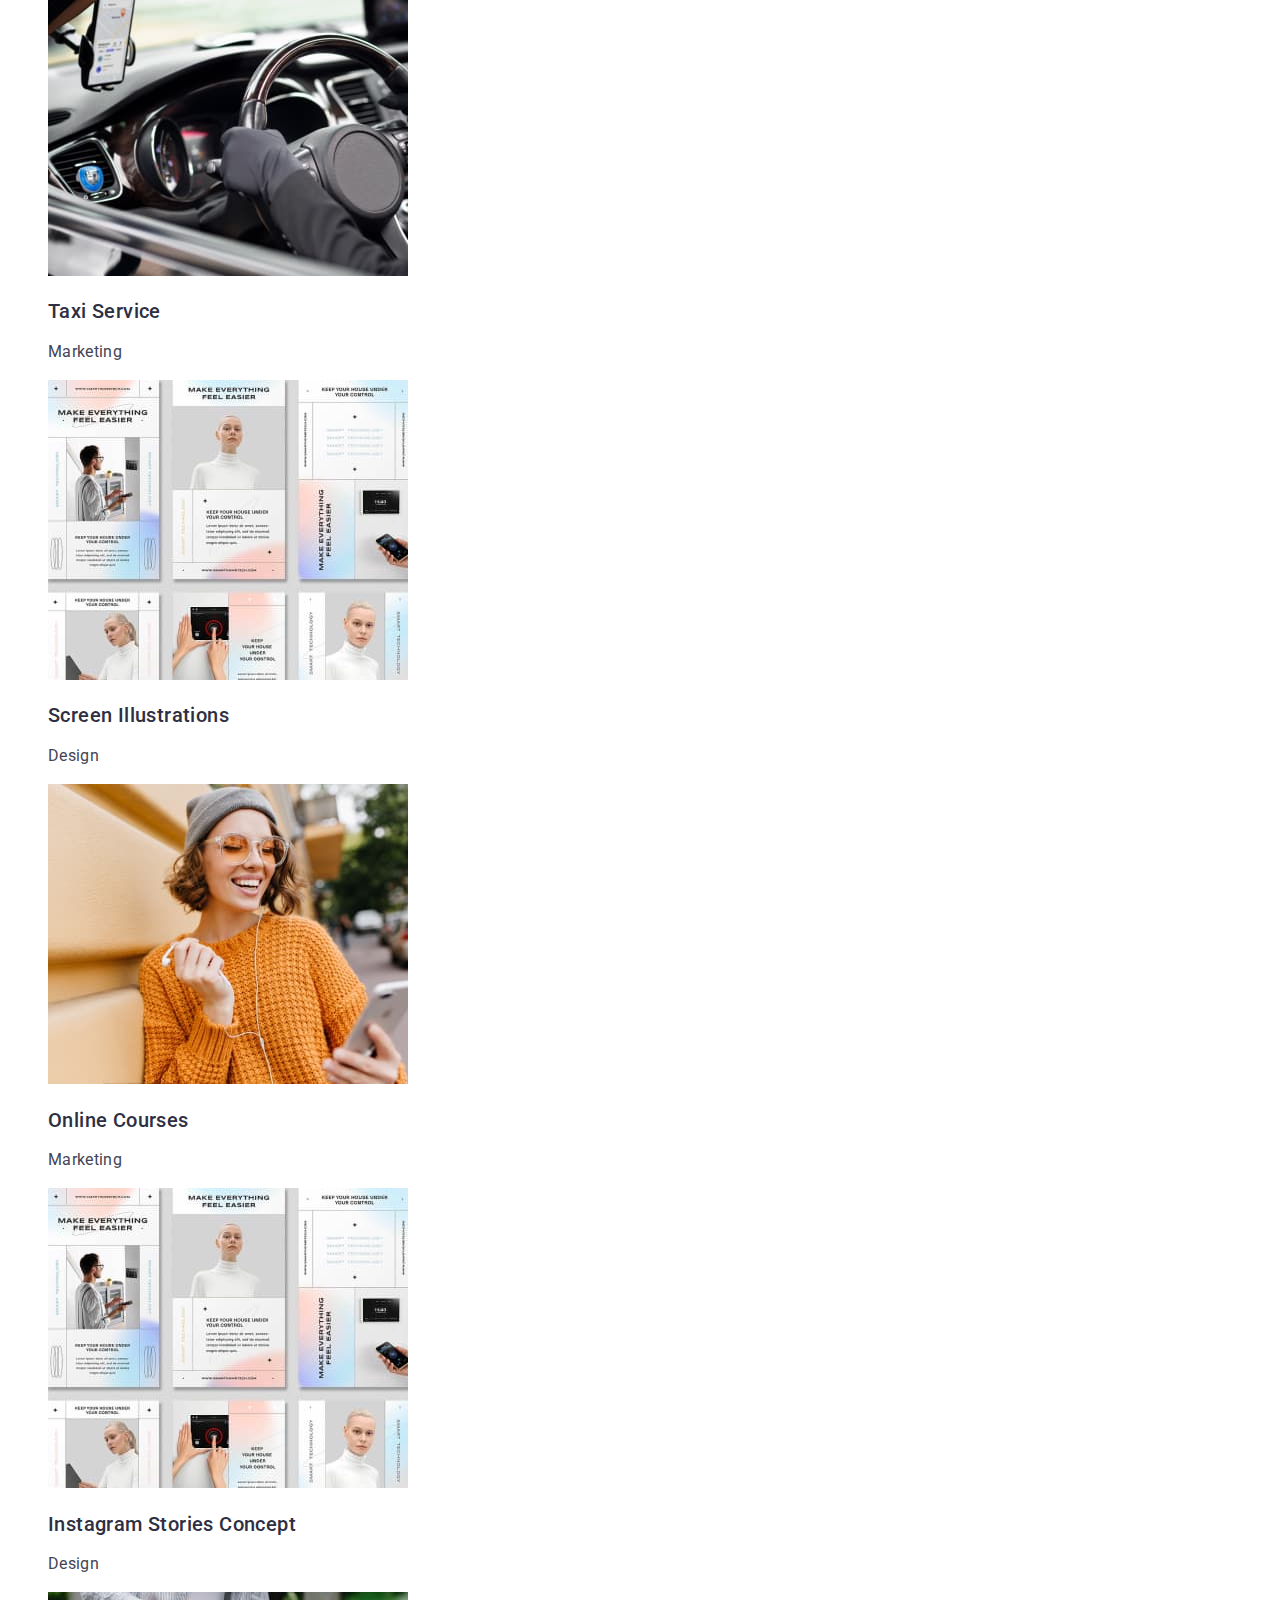
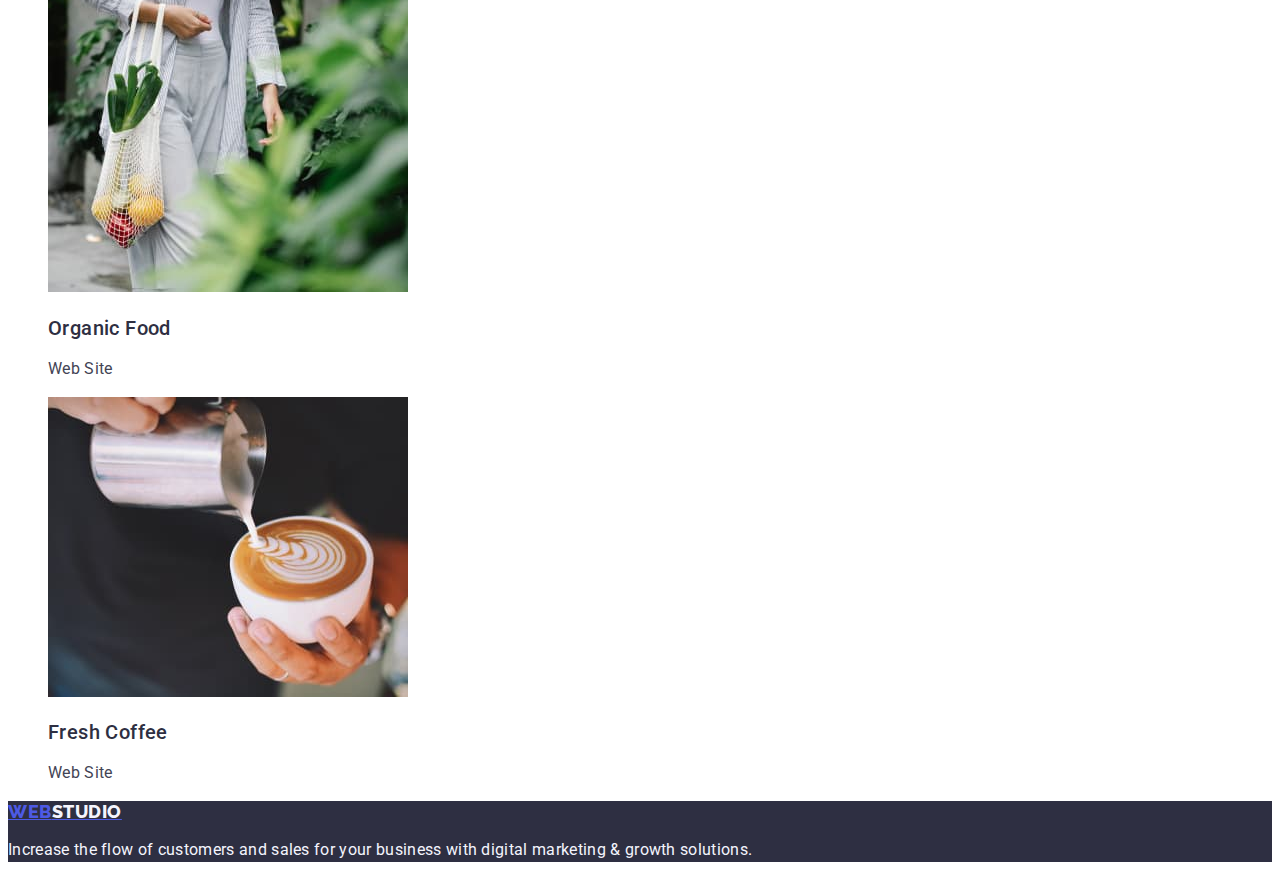
==== commit 9fd21507: "4" ====
--- a/portfolio.html
+++ b/portfolio.html
@@ -137,7 +137,7 @@
         </section>
     </main>
     <footer class="footer">
-        <a class="link" href="./index.html">Web<span class="footer-logo">Studio</span></a>
+        <a class="logo-link" href="./index.html">Web<span class="footer-logo">Studio</span></a>
         <p class="footer-text">
             Increase the flow of customers and sales for your business with digital marketing & growth solutions.
         </p>
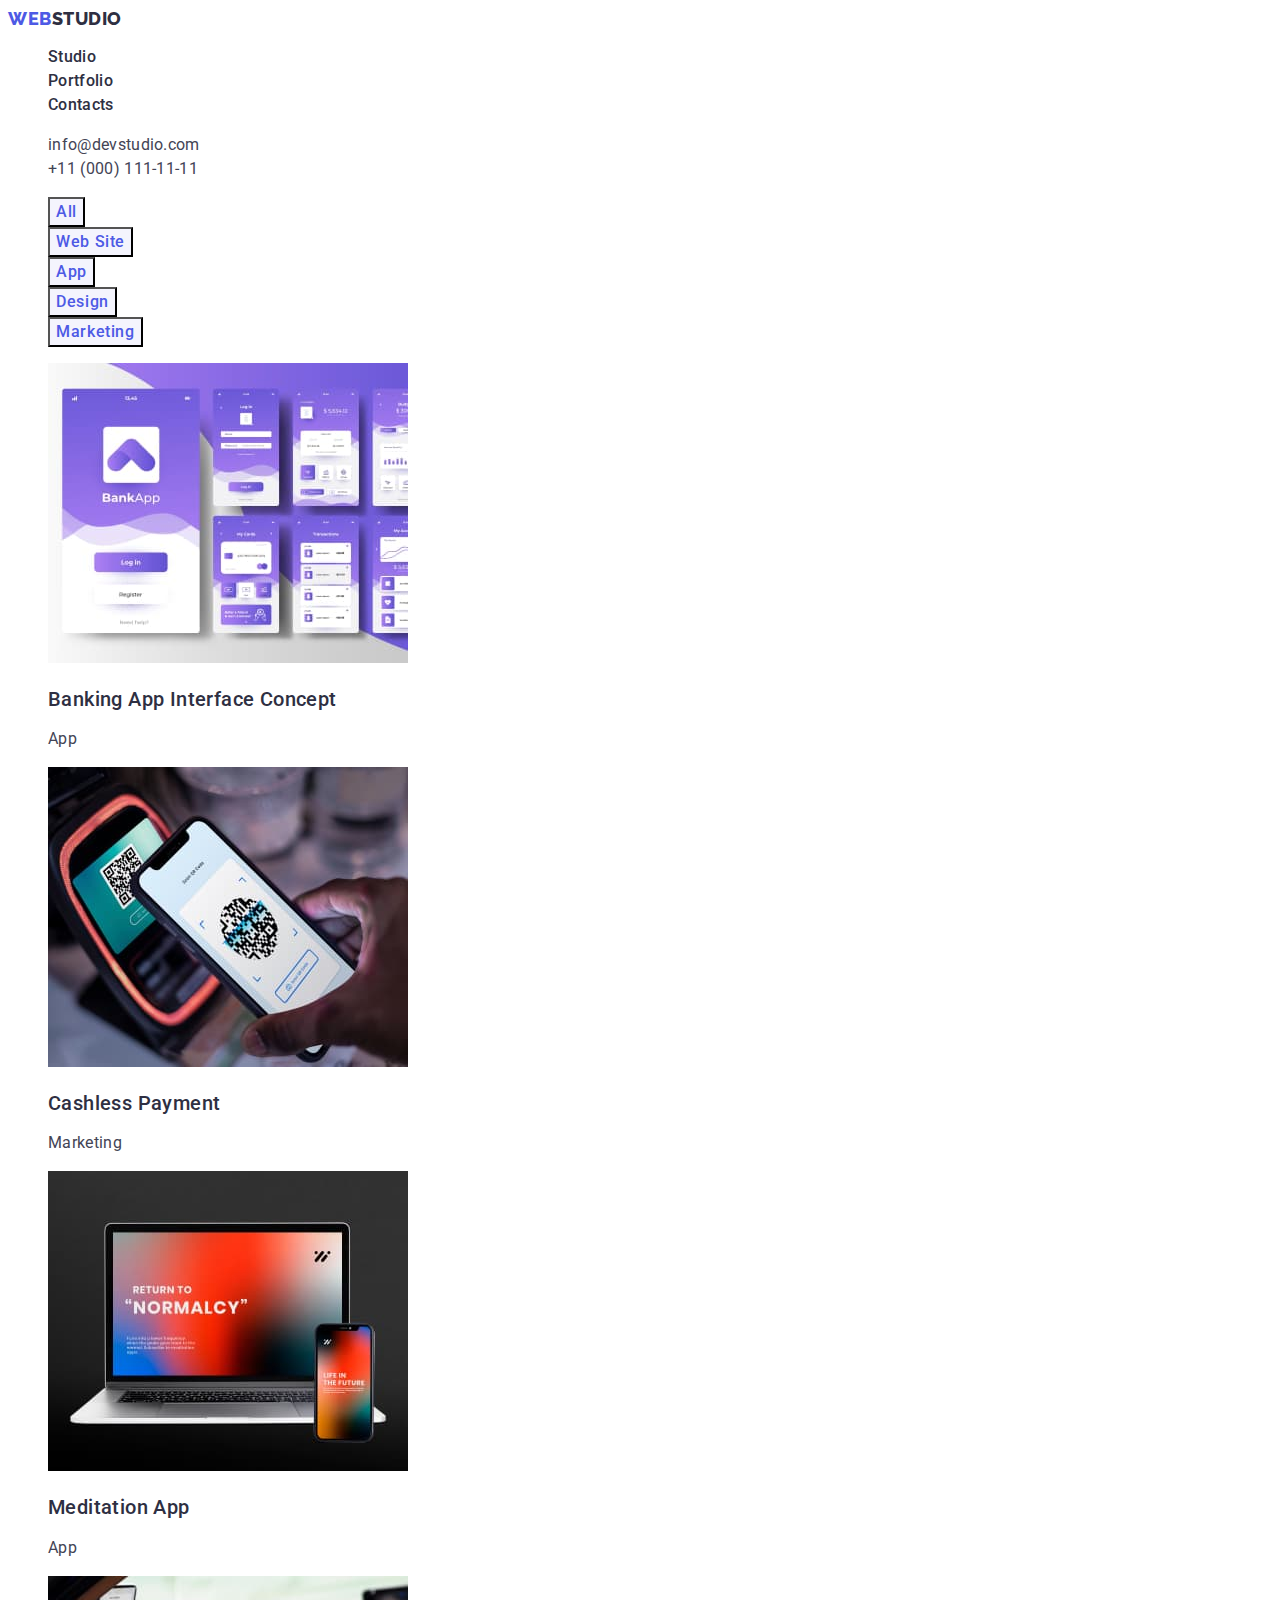
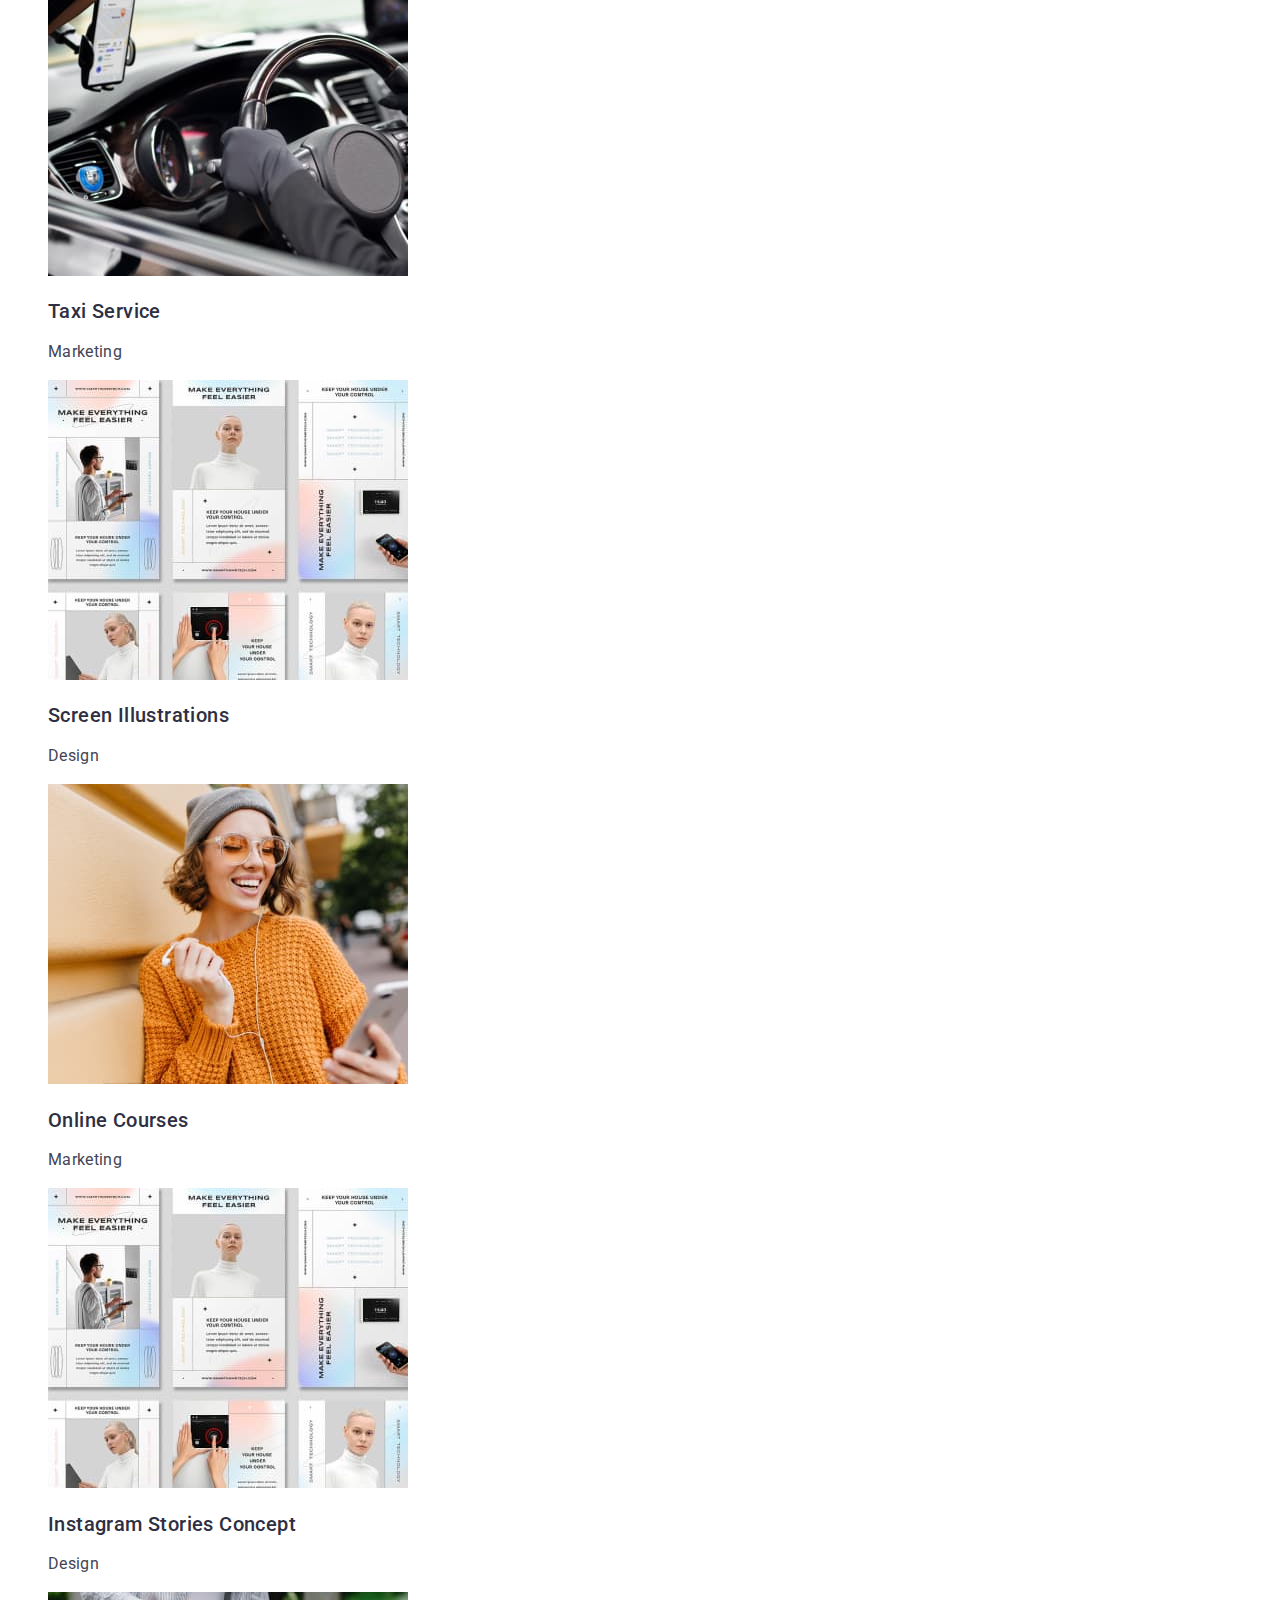
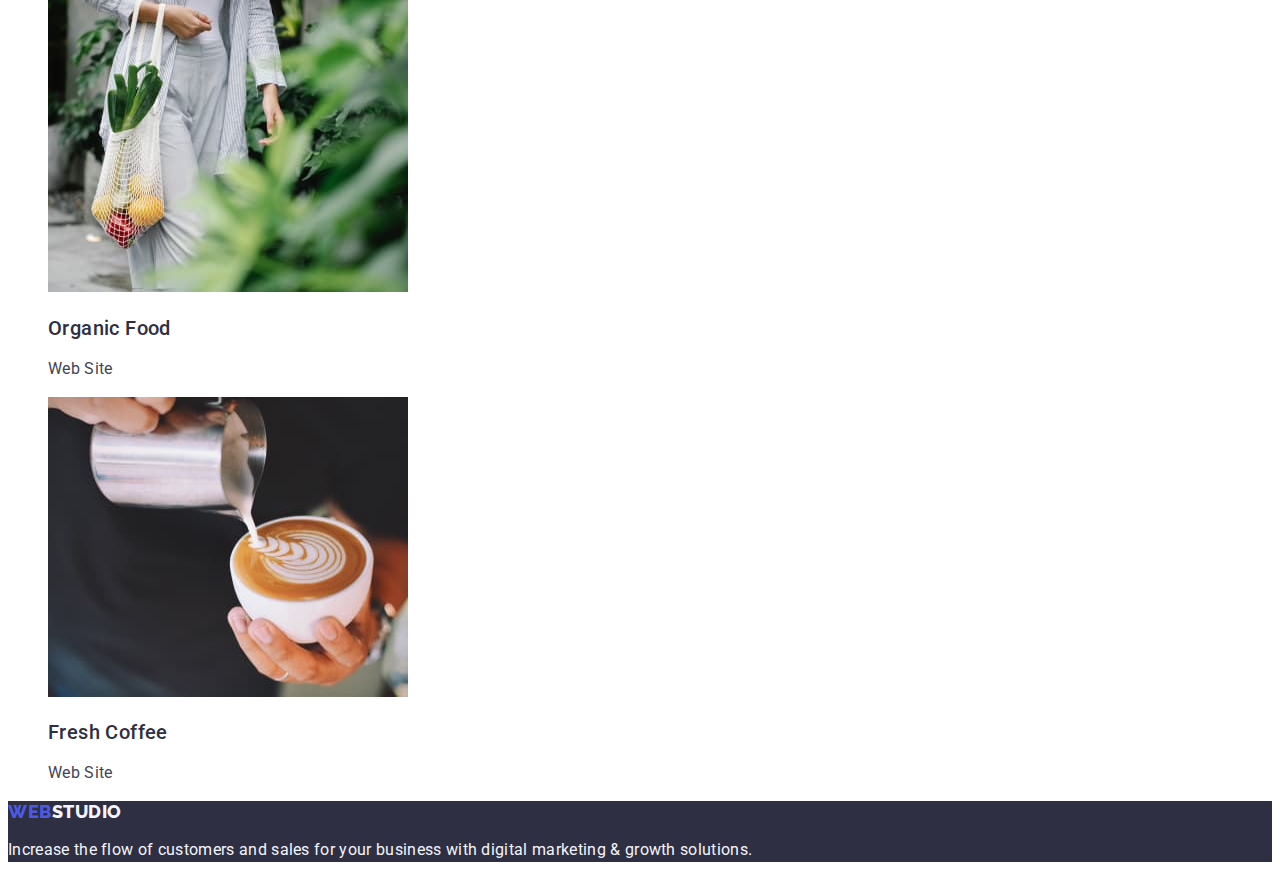
==== commit a45844a0: "4" ====
--- a/portfolio.html
+++ b/portfolio.html
@@ -137,7 +137,7 @@
         </section>
     </main>
     <footer class="footer">
-        <a class="logo-link" href="./index.html">Web<span class="footer-logo">Studio</span></a>
+        <a class="logo-link link" href="./index.html">Web<span class="footer-logo">Studio</span></a>
         <p class="footer-text">
             Increase the flow of customers and sales for your business with digital marketing & growth solutions.
         </p>
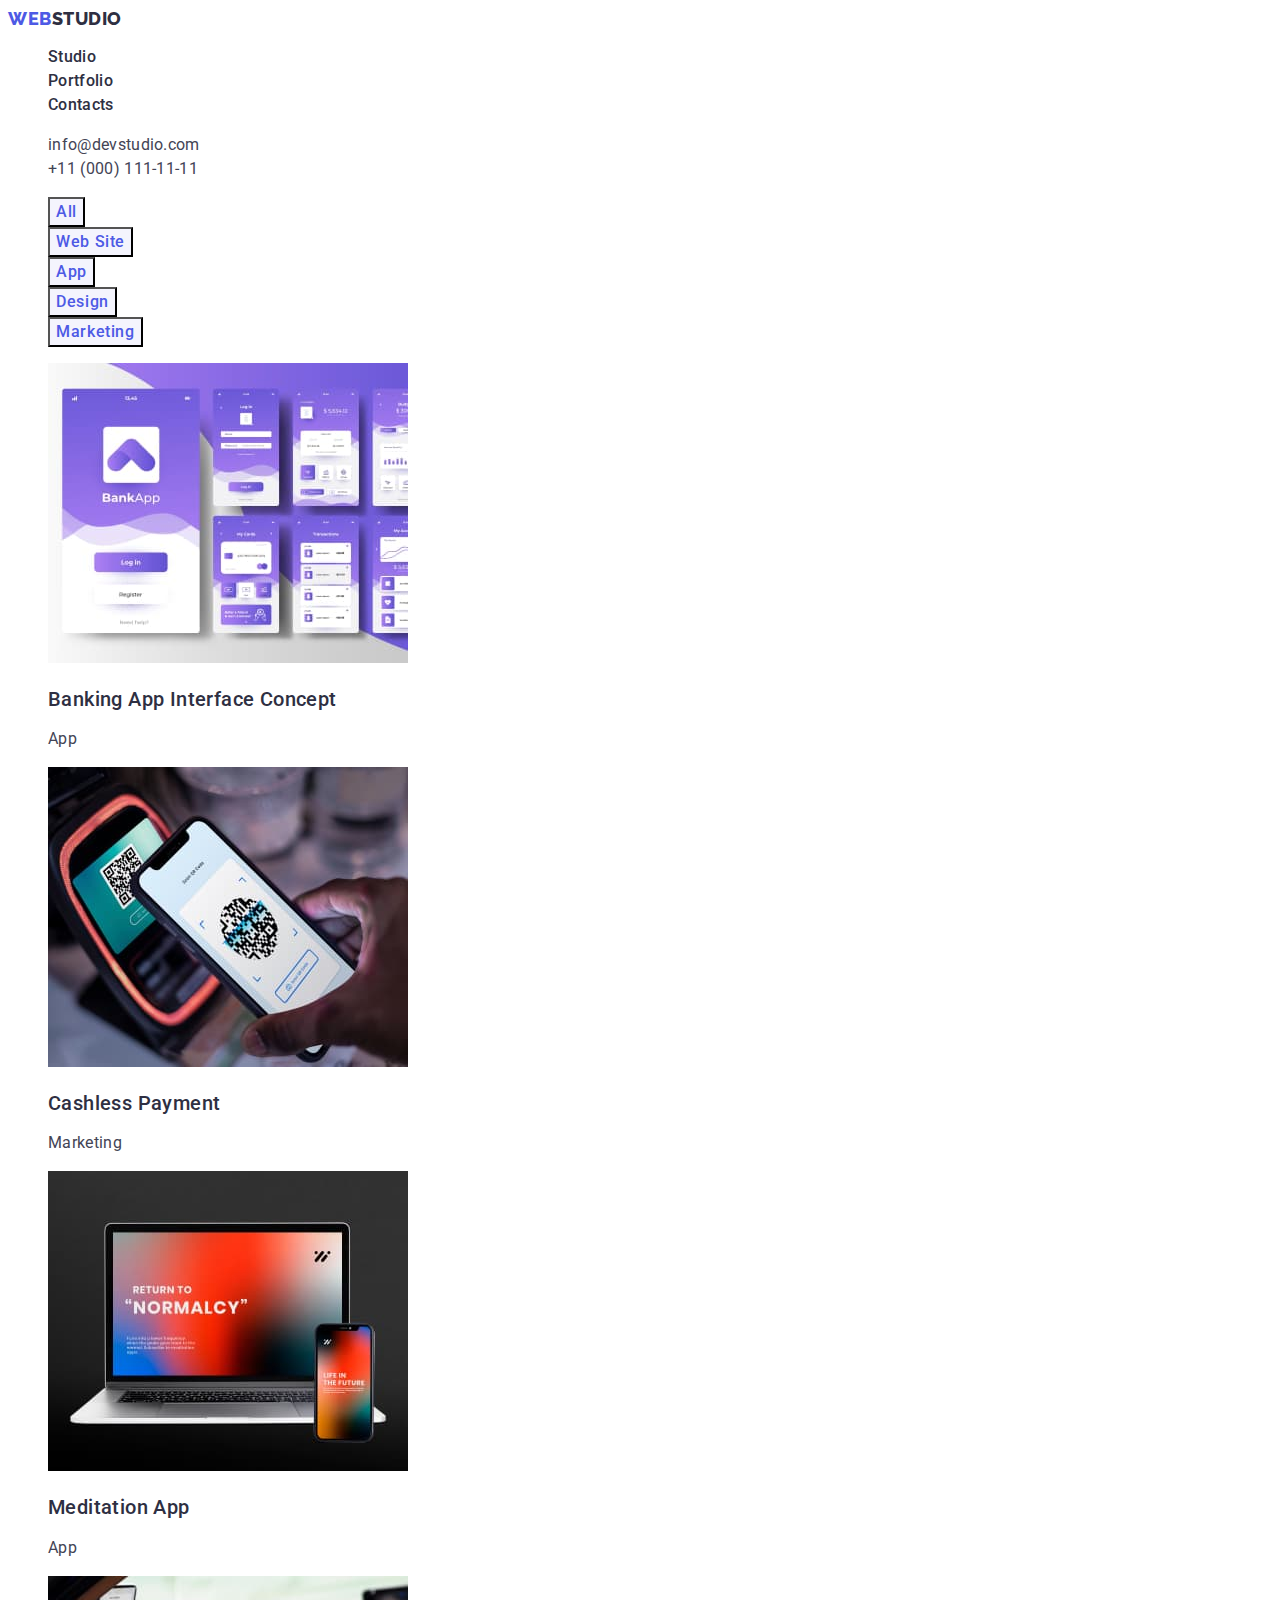
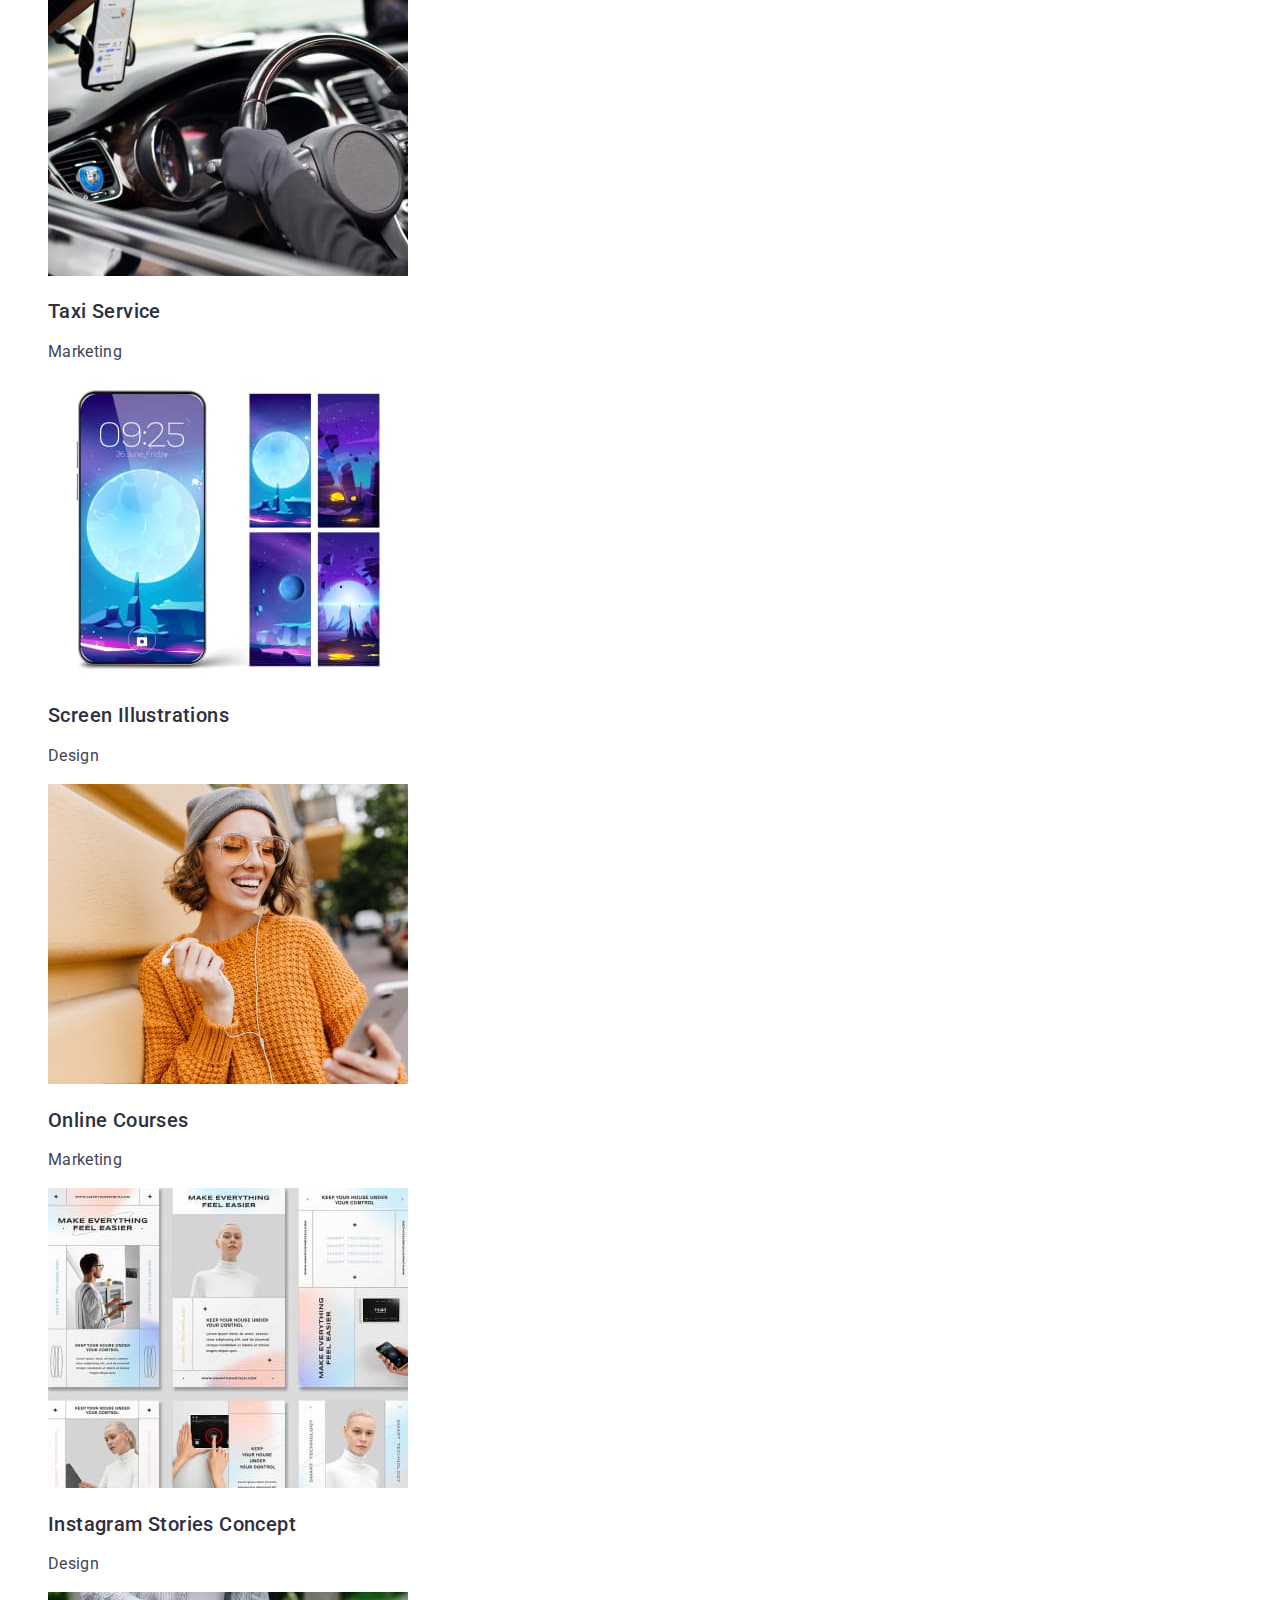
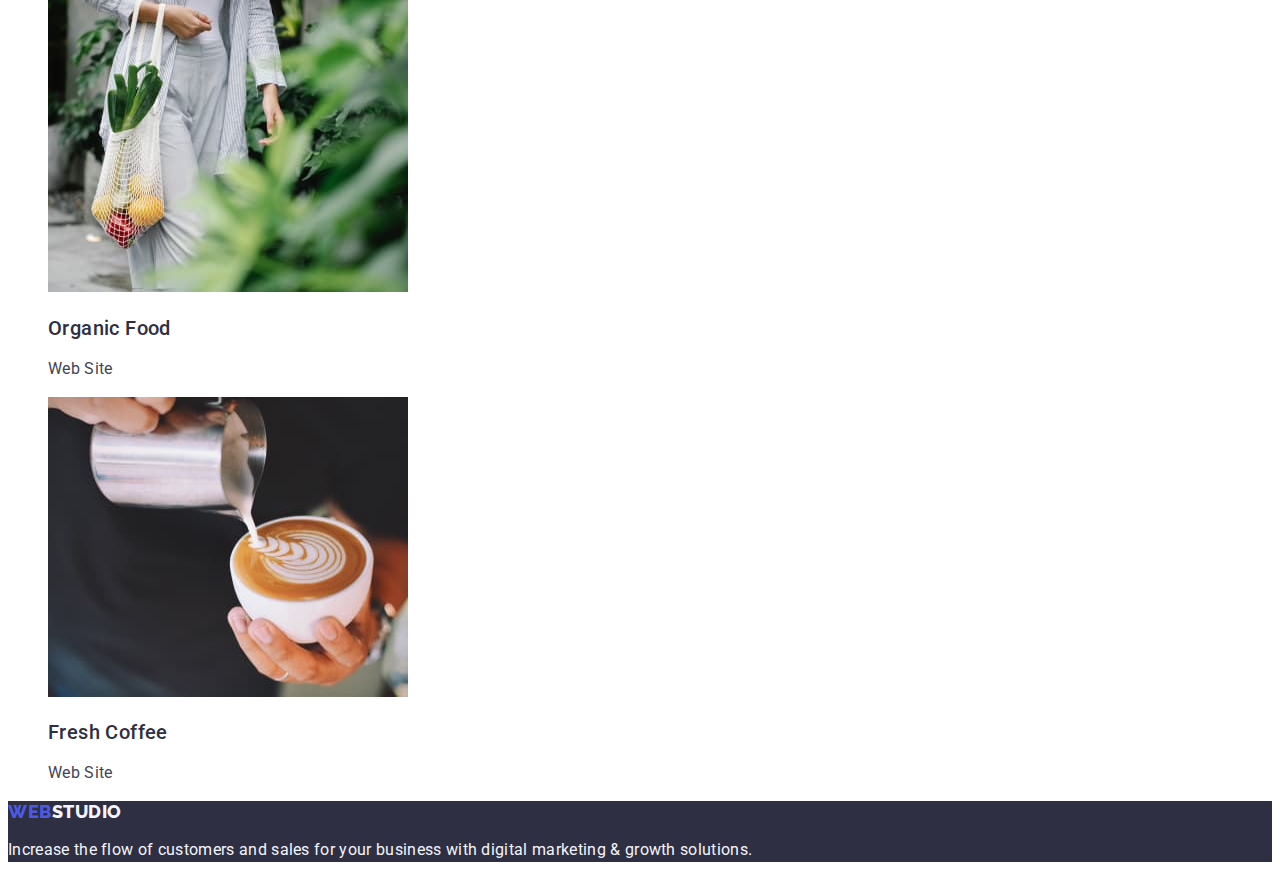
==== commit 5cc0a2a2: "4" ====
--- a/portfolio.html
+++ b/portfolio.html
@@ -97,7 +97,7 @@
                 </li>
                 <li class="card-item">
                     <a class="link img">
-                        <img src="./images/desing-1.jpg" alt="Screen Illustrations" width="360" height="300">
+                        <img src="./images/desing-2.jpg" alt="Screen Illustrations" width="360" height="300">
                         <h2 class="card-title">Screen Illustrations</h2>
                         <p class="card-text">Design</p>
                     </a>
@@ -114,7 +114,7 @@
 
                 <li class="card-item">
                     <a class="link img">
-                        <img src="./images/desing-2.jpg" alt="Instagram Stories Concept" width="360" height="300">
+                        <img src="./images/desing-1.jpg" alt="Instagram Stories Concept" width="360" height="300">
                         <h2 class="card-title">Instagram Stories Concept</h2>
                         <p class="card-text">Design</p>
                     </a>
